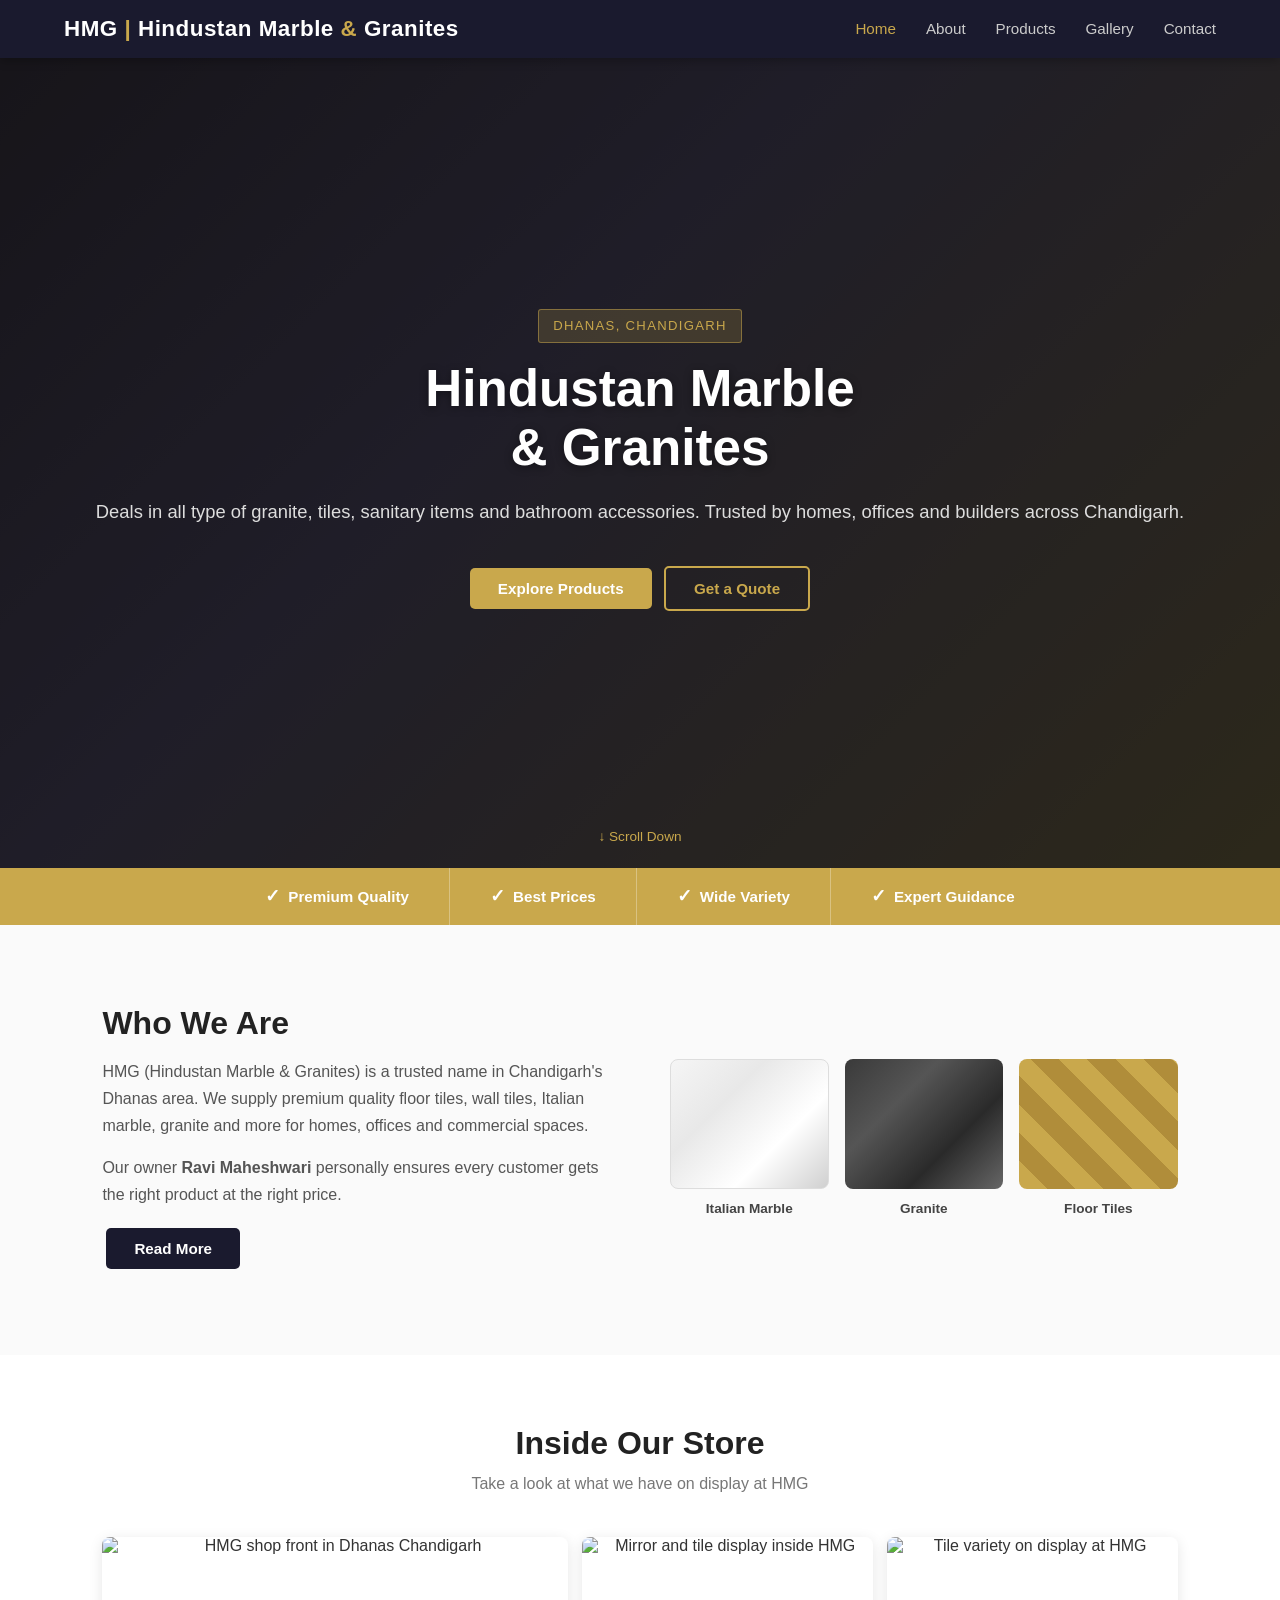
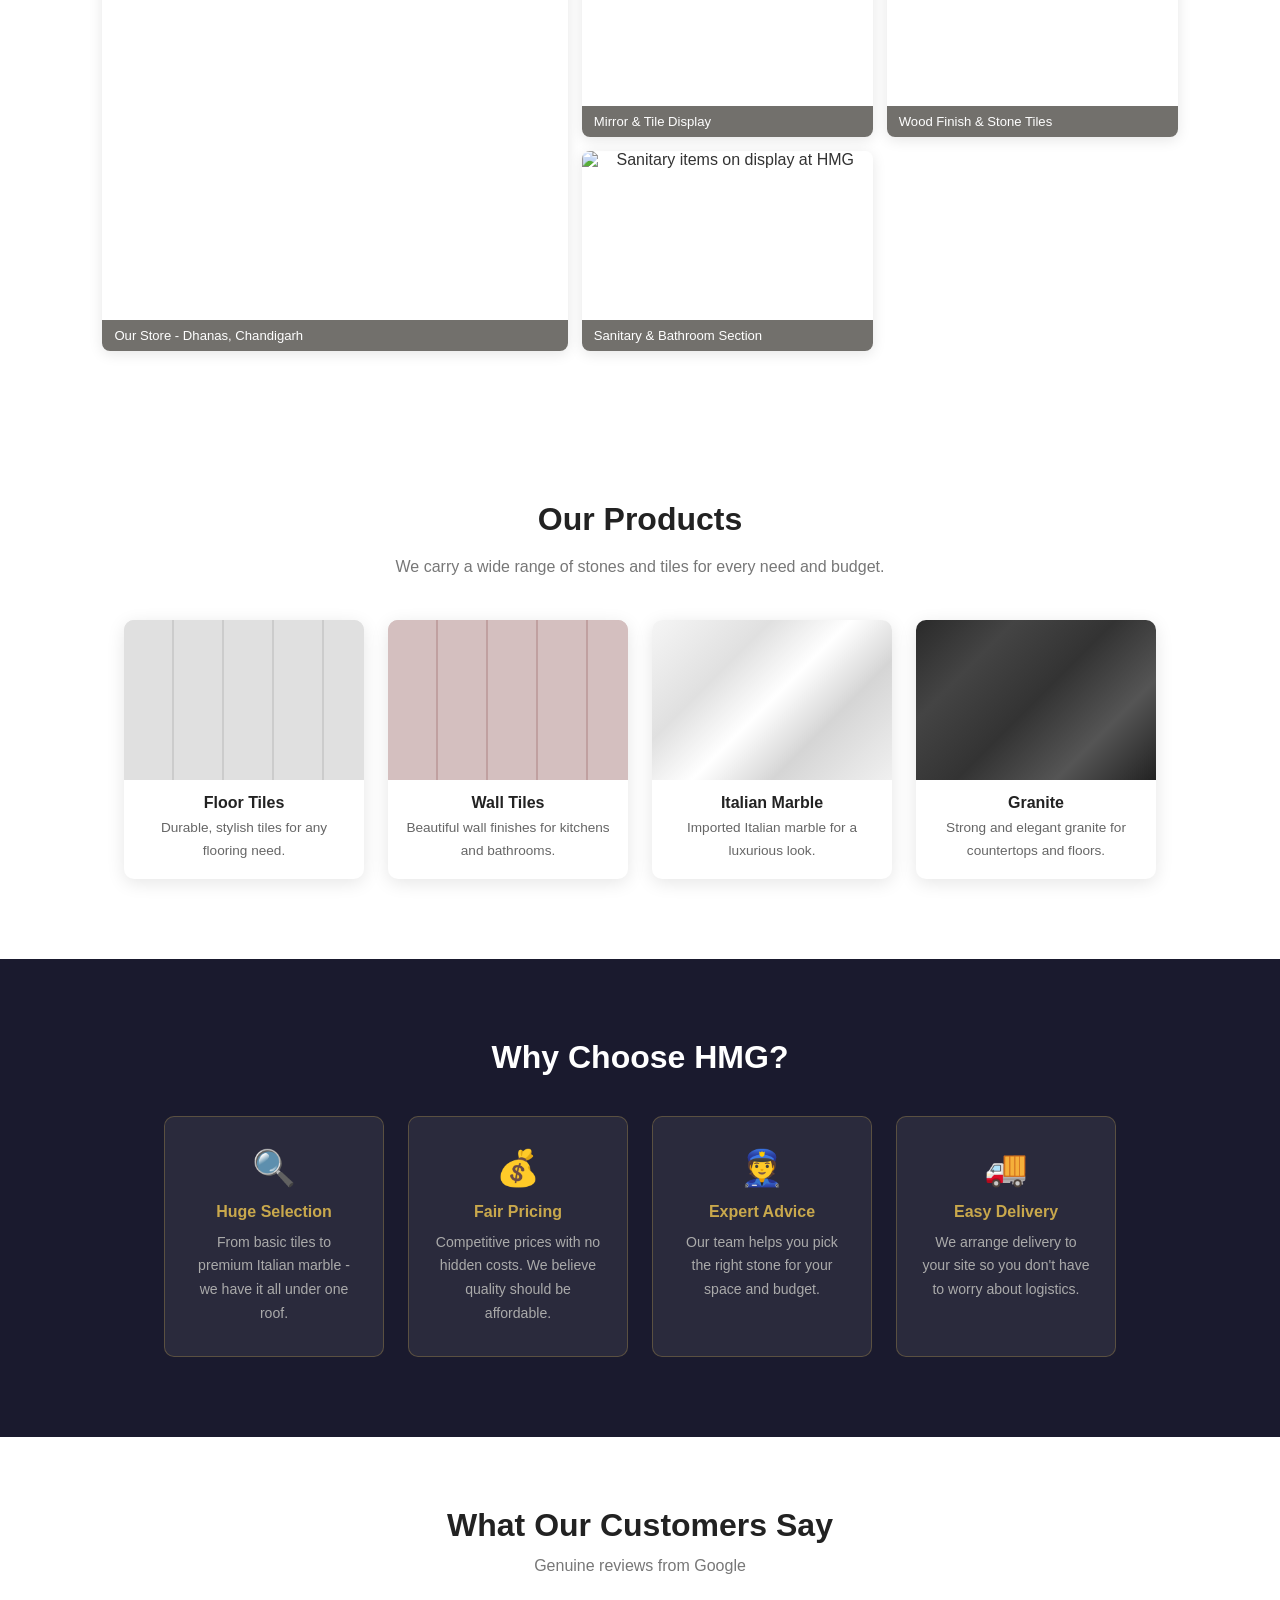
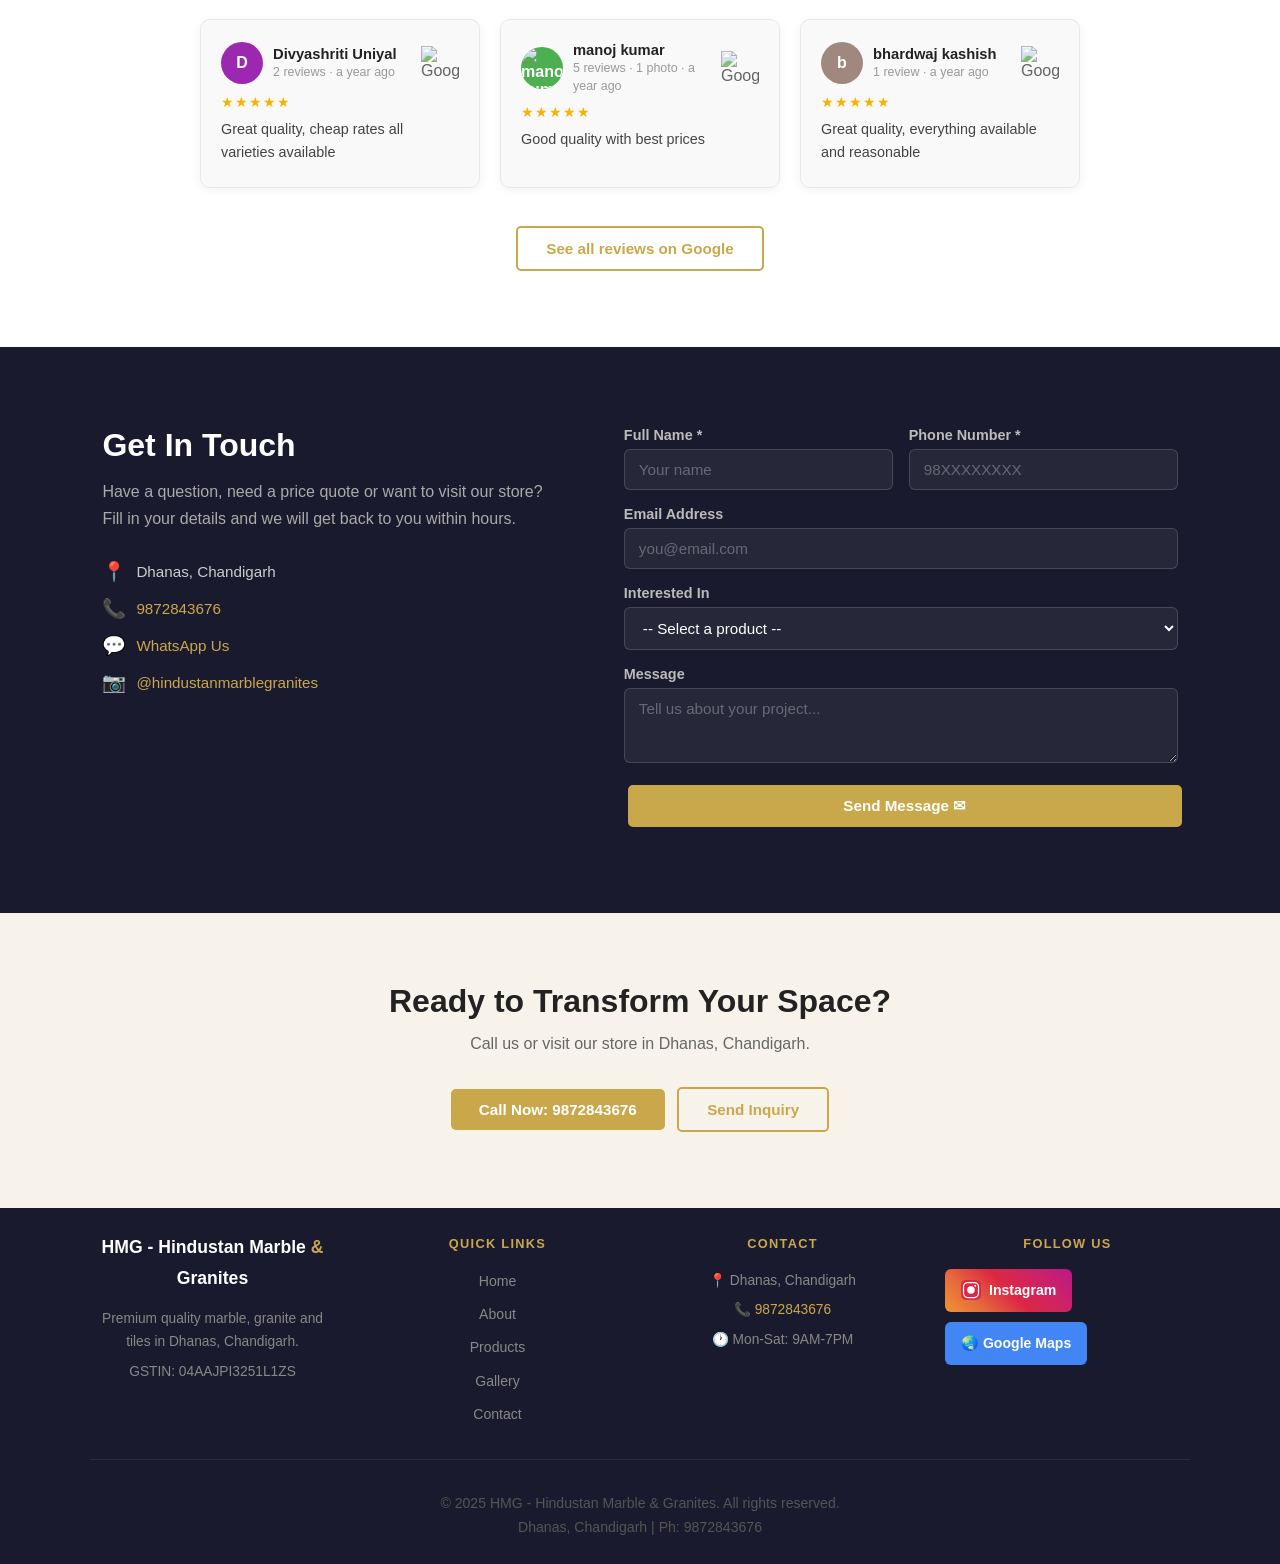
==== index.html @ 161394f1 "Add files via upload" ====
<!DOCTYPE html>
<html lang="en">
<head>
  <meta charset="UTF-8" />
  <meta name="viewport" content="width=device-width, initial-scale=1.0"/>
  <title>HMG - Hindustan Marble &amp; Granites</title>
  <link rel="stylesheet" href="style.css" />
</head>
<body>

  <nav class="navbar">
    <div class="logo">
      <span class="logo-text">HMG <span class="amp">|</span> Hindustan Marble <span class="amp">&amp;</span> Granites</span>
    </div>
    <ul class="nav-links" id="navLinks">
      <li><a href="index.html" class="active">Home</a></li>
      <li><a href="about.html">About</a></li>
      <li><a href="products.html">Products</a></li>
      <li><a href="gallery.html">Gallery</a></li>
      <li><a href="contact.html">Contact</a></li>
    </ul>
    <div class="hamburger" id="hamburger">&#9776;</div>
  </nav>

  <section class="hero">
    <div class="hero-overlay"></div>
    <div class="hero-content">
      <p class="hero-tag">Dhanas, Chandigarh</p>
      <h1 class="hero-title">Hindustan Marble <br>&amp; Granites</h1>
      <p class="hero-sub">Deals in all type of granite, tiles, sanitary items and bathroom accessories. Trusted by homes, offices and builders across Chandigarh.</p>
      <a href="products.html" class="btn">Explore Products</a>
      <a href="contact.html" class="btn btn-outline">Get a Quote</a>
    </div>
    <div class="hero-scroll">&#8595; Scroll Down</div>
  </section>

  <section class="features-strip">
    <div class="feature"><span class="feat-icon">&#10003;</span><span>Premium Quality</span></div>
    <div class="feature"><span class="feat-icon">&#10003;</span><span>Best Prices</span></div>
    <div class="feature"><span class="feat-icon">&#10003;</span><span>Wide Variety</span></div>
    <div class="feature"><span class="feat-icon">&#10003;</span><span>Expert Guidance</span></div>
  </section>

  <section class="about-snippet">
    <div class="about-text">
      <h2>Who We Are</h2>
      <p>HMG (Hindustan Marble &amp; Granites) is a trusted name in Chandigarh's Dhanas area. We supply premium quality floor tiles, wall tiles, Italian marble, granite and more for homes, offices and commercial spaces.</p>
      <p>Our owner <strong>Ravi Maheshwari</strong> personally ensures every customer gets the right product at the right price.</p>
      <a href="about.html" class="btn btn-dark">Read More</a>
    </div>
    <div class="about-image">
      <div class="stone-card">
        <div class="stone-block marble"></div>
        <p>Italian Marble</p>
      </div>
      <div class="stone-card">
        <div class="stone-block granite"></div>
        <p>Granite</p>
      </div>
      <div class="stone-card">
        <div class="stone-block tiles"></div>
        <p>Floor Tiles</p>
      </div>
    </div>
  </section>

  <section class="store-photos">
    <h2>Inside Our Store</h2>
    <p class="section-sub">Take a look at what we have on display at HMG</p>
    <div class="store-grid">
      <div class="store-img-wrap big">
        <img src="shop_front.png" alt="HMG shop front in Dhanas Chandigarh" />
        <div class="store-caption">Our Store - Dhanas, Chandigarh</div>
      </div>
      <div class="store-img-wrap">
        <img src="mirror_display.png" alt="Mirror and tile display inside HMG" />
        <div class="store-caption">Mirror &amp; Tile Display</div>
      </div>
      <div class="store-img-wrap">
        <img src="tile_display.png" alt="Tile variety on display at HMG" />
        <div class="store-caption">Wood Finish &amp; Stone Tiles</div>
      </div>
      <div class="store-img-wrap">
        <img src="bathroom_display.png" alt="Sanitary items on display at HMG" />
        <div class="store-caption">Sanitary &amp; Bathroom Section</div>
      </div>
    </div>
  </section>

  <section class="products-preview">
    <h2>Our Products</h2>
    <p class="section-sub">We carry a wide range of stones and tiles for every need and budget.</p>
    <div class="product-cards">
      <div class="product-card" onclick="window.location='products.html'">
        <div class="card-img floor-tile-img"></div>
        <h3>Floor Tiles</h3>
        <p>Durable, stylish tiles for any flooring need.</p>
      </div>
      <div class="product-card" onclick="window.location='products.html'">
        <div class="card-img wall-tile-img"></div>
        <h3>Wall Tiles</h3>
        <p>Beautiful wall finishes for kitchens and bathrooms.</p>
      </div>
      <div class="product-card" onclick="window.location='products.html'">
        <div class="card-img marble-img"></div>
        <h3>Italian Marble</h3>
        <p>Imported Italian marble for a luxurious look.</p>
      </div>
      <div class="product-card" onclick="window.location='products.html'">
        <div class="card-img granite-img"></div>
        <h3>Granite</h3>
        <p>Strong and elegant granite for countertops and floors.</p>
      </div>
    </div>
  </section>

  <section class="why-us">
    <h2>Why Choose HMG?</h2>
    <div class="why-grid">
      <div class="why-card">
        <div class="why-icon">&#128269;</div>
        <h3>Huge Selection</h3>
        <p>From basic tiles to premium Italian marble - we have it all under one roof.</p>
      </div>
      <div class="why-card">
        <div class="why-icon">&#128176;</div>
        <h3>Fair Pricing</h3>
        <p>Competitive prices with no hidden costs. We believe quality should be affordable.</p>
      </div>
      <div class="why-card">
        <div class="why-icon">&#128110;</div>
        <h3>Expert Advice</h3>
        <p>Our team helps you pick the right stone for your space and budget.</p>
      </div>
      <div class="why-card">
        <div class="why-icon">&#128666;</div>
        <h3>Easy Delivery</h3>
        <p>We arrange delivery to your site so you don't have to worry about logistics.</p>
      </div>
    </div>
  </section>

  <section class="reviews-section">
    <h2>What Our Customers Say</h2>
    <p class="section-sub">Genuine reviews from Google</p>
    <div class="reviews-grid">
      <div class="review-card">
        <div class="review-header">
          <div class="reviewer-avatar" style="background:#9c27b0;">D</div>
          <div class="reviewer-info">
            <strong>Divyashriti Uniyal</strong>
            <span class="review-meta">2 reviews &middot; a year ago</span>
          </div>
          <img src="https://upload.wikimedia.org/wikipedia/commons/2/2f/Google_2015_logo.svg" class="google-logo" alt="Google" />
        </div>
        <div class="review-stars">&#9733;&#9733;&#9733;&#9733;&#9733;</div>
        <p>Great quality, cheap rates all varieties available</p>
      </div>
      <div class="review-card">
        <div class="review-header">
          <div class="reviewer-avatar" style="background:#4caf50; overflow:hidden; padding:0;">
            <img src="https://ui-avatars.com/api/?name=Manoj+Kumar&background=4caf50&color=fff&size=42" width="42" height="42" alt="manoj kumar" style="display:block;border-radius:50%;" />
          </div>
          <div class="reviewer-info">
            <strong>manoj kumar</strong>
            <span class="review-meta">5 reviews &middot; 1 photo &middot; a year ago</span>
          </div>
          <img src="https://upload.wikimedia.org/wikipedia/commons/2/2f/Google_2015_logo.svg" class="google-logo" alt="Google" />
        </div>
        <div class="review-stars">&#9733;&#9733;&#9733;&#9733;&#9733;</div>
        <p>Good quality with best prices</p>
      </div>
      <div class="review-card">
        <div class="review-header">
          <div class="reviewer-avatar" style="background:#a1887f;">b</div>
          <div class="reviewer-info">
            <strong>bhardwaj kashish</strong>
            <span class="review-meta">1 review &middot; a year ago</span>
          </div>
          <img src="https://upload.wikimedia.org/wikipedia/commons/2/2f/Google_2015_logo.svg" class="google-logo" alt="Google" />
        </div>
        <div class="review-stars">&#9733;&#9733;&#9733;&#9733;&#9733;</div>
        <p>Great quality, everything available and reasonable</p>
      </div>
    </div>
    <div style="text-align:center; margin-top:32px;">
      <a href="https://maps.google.com/?q=Hindustan+Marble+Granites+Dhanas+Chandigarh" target="_blank" class="btn btn-outline">See all reviews on Google</a>
    </div>
  </section>

  <section class="get-in-touch">
    <div class="touch-left">
      <h2>Get In Touch</h2>
      <p>Have a question, need a price quote or want to visit our store? Fill in your details and we will get back to you within hours.</p>
      <div class="touch-info">
        <div class="touch-item"><span>&#128205;</span> Dhanas, Chandigarh</div>
        <div class="touch-item"><span>&#128222;</span> <a href="tel:9872843676">9872843676</a></div>
        <div class="touch-item"><span>&#128172;</span> <a href="https://wa.me/919872843676" target="_blank">WhatsApp Us</a></div>
        <div class="touch-item"><span>&#128247;</span> <a href="https://www.instagram.com/hindustanmarblegranites?igsh=MTRpenljN2tjMXZuYQ==" target="_blank">@hindustanmarblegranites</a></div>
      </div>
    </div>
    <div class="touch-right">
      <form id="touchForm" class="touch-form">
        <div class="form-row-2">
          <div class="form-group">
            <label for="t-name">Full Name *</label>
            <input type="text" id="t-name" placeholder="Your name" required />
          </div>
          <div class="form-group">
            <label for="t-phone">Phone Number *</label>
            <input type="tel" id="t-phone" placeholder="98XXXXXXXX" required />
          </div>
        </div>
        <div class="form-group">
          <label for="t-email">Email Address</label>
          <input type="email" id="t-email" placeholder="you@email.com" />
        </div>
        <div class="form-group">
          <label for="t-product">Interested In</label>
          <select id="t-product">
            <option value="">-- Select a product --</option>
            <option>Italian Marble</option>
            <option>Indian Marble</option>
            <option>Granite</option>
            <option>Floor Tiles</option>
            <option>Wall Tiles</option>
            <option>Other</option>
          </select>
        </div>
        <div class="form-group">
          <label for="t-msg">Message</label>
          <textarea id="t-msg" rows="3" placeholder="Tell us about your project..."></textarea>
        </div>
        <button type="submit" class="btn" style="width:100%;">Send Message &#9993;</button>
        <p class="form-success" id="touchSuccess">&#10003; Thank you! We will contact you soon.</p>
      </form>
    </div>
  </section>

  <section class="cta">
    <h2>Ready to Transform Your Space?</h2>
    <p>Call us or visit our store in Dhanas, Chandigarh.</p>
    <a href="tel:9872843676" class="btn">Call Now: 9872843676</a>
    <a href="contact.html" class="btn btn-outline">Send Inquiry</a>
  </section>

  <footer class="footer">
    <div class="footer-inner">
      <div class="footer-col">
        <div class="footer-logo">HMG - Hindustan Marble <span class="amp">&amp;</span> Granites</div>
        <p>Premium quality marble, granite and tiles in Dhanas, Chandigarh.</p>
        <p>GSTIN: 04AAJPI3251L1ZS</p>
      </div>
      <div class="footer-col">
        <h4>Quick Links</h4>
        <ul>
          <li><a href="index.html">Home</a></li>
          <li><a href="about.html">About</a></li>
          <li><a href="products.html">Products</a></li>
          <li><a href="gallery.html">Gallery</a></li>
          <li><a href="contact.html">Contact</a></li>
        </ul>
      </div>
      <div class="footer-col">
        <h4>Contact</h4>
        <p>&#128205; Dhanas, Chandigarh</p>
        <p>&#128222; <a href="tel:9872843676">9872843676</a></p>
        <p>&#128336; Mon-Sat: 9AM-7PM</p>
      </div>
      <div class="footer-col">
        <h4>Follow Us</h4>
        <a href="https://www.instagram.com/hindustanmarblegranites?igsh=MTRpenljN2tjMXZuYQ==" target="_blank" class="insta-btn">
          <svg width="20" height="20" viewBox="0 0 24 24" fill="none"><rect width="24" height="24" rx="6" fill="url(#ig)"/><path d="M12 7.5A4.5 4.5 0 1 0 12 16.5A4.5 4.5 0 0 0 12 7.5Z" fill="white"/><circle cx="17" cy="7" r="1.2" fill="white"/><rect x="3" y="3" width="18" height="18" rx="5" stroke="white" stroke-width="1.5" fill="none"/><defs><linearGradient id="ig" x1="0" y1="24" x2="24" y2="0"><stop offset="0%" stop-color="#f09433"/><stop offset="50%" stop-color="#dc2743"/><stop offset="100%" stop-color="#bc1888"/></linearGradient></defs></svg>
          Instagram
        </a>
        <a href="https://maps.google.com/?q=Hindustan+Marble+Granites+Dhanas+Chandigarh" target="_blank" class="maps-btn">&#127759; Google Maps</a>
      </div>
    </div>
    <div class="footer-bottom">
      <p>&copy; 2025 HMG - Hindustan Marble &amp; Granites. All rights reserved.</p>
      <p>Dhanas, Chandigarh | Ph: 9872843676</p>
    </div>
  </footer>

  <script src="script.js"></script>
</body>
</html>
---- style.css ----
/* base reset */
* {
  margin: 0;
  padding: 0;
  box-sizing: border-box;
}

body {
  font-family: 'Segoe UI', Arial, sans-serif;
  color: #333;
  background: #fff;
}

a {
  text-decoration: none;
  color: inherit;
}

h2 {
  font-size: 2rem;
  margin-bottom: 15px;
  color: #222;
}

p {
  line-height: 1.7;
  color: #555;
}

/* navbar */
.navbar {
  display: flex;
  align-items: center;
  justify-content: space-between;
  padding: 16px 5%;
  background: #1a1a2e;
  position: sticky;
  top: 0;
  z-index: 999;
  box-shadow: 0 2px 10px rgba(0,0,0,0.3);
}

.logo-text {
  font-size: 1.4rem;
  font-weight: 700;
  color: #fff;
  letter-spacing: 0.5px;
}

.amp {
  color: #c9a84c;
}

.nav-links {
  list-style: none;
  display: flex;
  gap: 30px;
}

.nav-links a {
  color: #ccc;
  font-size: 0.95rem;
  transition: color 0.3s;
}

.nav-links a:hover,
.nav-links a.active {
  color: #c9a84c;
}

.hamburger {
  display: none;
  font-size: 1.6rem;
  color: #fff;
  cursor: pointer;
}

/* buttons */
.btn {
  display: inline-block;
  padding: 12px 28px;
  background: #c9a84c;
  color: #fff;
  border-radius: 5px;
  font-size: 0.95rem;
  font-weight: 600;
  transition: background 0.3s, transform 0.2s;
  border: none;
  cursor: pointer;
  margin: 6px 4px;
}

.btn:hover {
  background: #b08d3a;
  transform: translateY(-2px);
}

.btn-outline {
  background: transparent;
  border: 2px solid #c9a84c;
  color: #c9a84c;
}

.btn-outline:hover {
  background: #c9a84c;
  color: #fff;
}

.btn-dark {
  background: #1a1a2e;
  color: #fff;
}

.btn-dark:hover {
  background: #2d2d4e;
}

/* hero */
.hero {
  position: relative;
  height: 90vh;
  background: linear-gradient(135deg, #1a1a2e 0%, #2d2d4e 40%, #4a4530 100%);
  display: flex;
  align-items: center;
  justify-content: center;
  text-align: center;
  overflow: hidden;
}

.hero::before {
  content: '';
  position: absolute;
  top: 0; left: 0; right: 0; bottom: 0;
  background: url('shop_front.png') center/cover no-repeat;
  opacity: 0.28;
  animation: zoomBg 12s ease-in-out infinite alternate;
}

@keyframes zoomBg {
  from { transform: scale(1); }
  to   { transform: scale(1.06); }
}

.hero-overlay {
  position: absolute;
  inset: 0;
  background: rgba(20,18,10,0.55);
}

.hero-content {
  position: relative;
  z-index: 2;
  animation: fadeUp 1s ease both;
}

@keyframes fadeUp {
  from { opacity: 0; transform: translateY(30px); }
  to   { opacity: 1; transform: translateY(0); }
}

.hero-title {
  font-size: 3.2rem;
  color: #fff;
  font-weight: 700;
  margin-bottom: 18px;
  text-shadow: 0 2px 8px rgba(0,0,0,0.4);
}

.hero-sub {
  font-size: 1.15rem;
  color: #ddd;
  margin-bottom: 32px;
  line-height: 1.8;
}

.hero-scroll {
  position: absolute;
  bottom: 24px;
  left: 50%;
  transform: translateX(-50%);
  color: #c9a84c;
  font-size: 0.85rem;
  animation: bounce 2s infinite;
  z-index: 2;
}

@keyframes bounce {
  0%, 100% { transform: translateX(-50%) translateY(0); }
  50%       { transform: translateX(-50%) translateY(8px); }
}

/* features strip */
.features-strip {
  display: flex;
  justify-content: center;
  gap: 0;
  background: #c9a84c;
  flex-wrap: wrap;
}

.feature {
  display: flex;
  align-items: center;
  gap: 8px;
  padding: 18px 40px;
  color: #fff;
  font-weight: 600;
  font-size: 0.95rem;
  border-right: 1px solid rgba(255,255,255,0.3);
}

.feature:last-child { border-right: none; }

.feat-icon {
  font-size: 1.1rem;
}

/* about snippet */
.about-snippet {
  display: flex;
  align-items: center;
  gap: 60px;
  padding: 80px 8%;
  background: #fafafa;
  flex-wrap: wrap;
}

.about-text {
  flex: 1;
  min-width: 280px;
}

.about-text h2 {
  margin-bottom: 16px;
}

.about-text p {
  margin-bottom: 14px;
}

.about-image {
  flex: 1;
  min-width: 280px;
  display: flex;
  gap: 16px;
  flex-wrap: wrap;
}

.stone-card {
  flex: 1;
  min-width: 100px;
  text-align: center;
}

.stone-card p {
  font-size: 0.85rem;
  margin-top: 8px;
  font-weight: 600;
  color: #444;
}

.stone-block {
  height: 130px;
  border-radius: 8px;
  transition: transform 0.4s;
}

.stone-block:hover {
  transform: scale(1.05);
}

.marble {
  background: linear-gradient(135deg, #f5f5f5, #e8e8e8, #fff, #d0d0d0);
  border: 1px solid #ddd;
}

.granite {
  background: linear-gradient(135deg, #3a3a3a, #555, #2a2a2a, #666);
}

.tiles {
  background: repeating-linear-gradient(
    45deg,
    #c9a84c,
    #c9a84c 20px,
    #b08d3a 20px,
    #b08d3a 40px
  );
}

/* products preview */
.products-preview {
  padding: 80px 8%;
  text-align: center;
}

.section-sub {
  color: #777;
  margin-bottom: 40px;
  font-size: 1rem;
}

.product-cards {
  display: flex;
  gap: 24px;
  flex-wrap: wrap;
  justify-content: center;
}

.product-card {
  width: 240px;
  border-radius: 10px;
  overflow: hidden;
  box-shadow: 0 4px 18px rgba(0,0,0,0.1);
  cursor: pointer;
  transition: transform 0.3s, box-shadow 0.3s;
  background: #fff;
}

.product-card:hover {
  transform: translateY(-6px);
  box-shadow: 0 10px 30px rgba(0,0,0,0.15);
}

.card-img {
  height: 160px;
  transition: transform 0.5s;
}

.product-card:hover .card-img {
  transform: scale(1.05);
}

.floor-tile-img {
  background: repeating-linear-gradient(90deg, #e0e0e0 0px, #e0e0e0 48px, #ccc 48px, #ccc 50px),
              repeating-linear-gradient(0deg, #e0e0e0 0px, #e0e0e0 48px, #ccc 48px, #ccc 50px);
}

.wall-tile-img {
  background: repeating-linear-gradient(90deg, #d4bfbf 0px, #d4bfbf 48px, #c0a0a0 48px, #c0a0a0 50px),
              repeating-linear-gradient(0deg, #d4bfbf 0px, #d4bfbf 48px, #c0a0a0 48px, #c0a0a0 50px);
}

.marble-img {
  background: linear-gradient(135deg, #f5f5f5 0%, #e0e0e0 30%, #fff 50%, #d5d5d5 70%, #f0f0f0 100%);
}

.granite-img {
  background: linear-gradient(135deg, #2a2a2a, #444, #333, #555, #222);
}

.product-card h3 {
  padding: 14px 14px 4px;
  font-size: 1rem;
  color: #222;
}

.product-card p {
  padding: 0 14px 16px;
  font-size: 0.85rem;
  color: #666;
}

/* why us */
.why-us {
  padding: 80px 8%;
  background: #1a1a2e;
  text-align: center;
}

.why-us h2 {
  color: #fff;
  margin-bottom: 40px;
}

.why-grid {
  display: flex;
  gap: 24px;
  flex-wrap: wrap;
  justify-content: center;
}

.why-card {
  background: rgba(255,255,255,0.07);
  border: 1px solid rgba(201,168,76,0.3);
  border-radius: 10px;
  padding: 30px 24px;
  width: 220px;
  transition: background 0.3s, transform 0.3s;
}

.why-card:hover {
  background: rgba(201,168,76,0.12);
  transform: translateY(-4px);
}

.why-icon {
  font-size: 2.2rem;
  margin-bottom: 14px;
}

.why-card h3 {
  color: #c9a84c;
  margin-bottom: 10px;
  font-size: 1rem;
}

.why-card p {
  color: #aaa;
  font-size: 0.88rem;
}

/* cta */
.cta {
  padding: 70px 8%;
  text-align: center;
  background: #f7f3ea;
}

.cta h2 {
  margin-bottom: 10px;
}

.cta p {
  margin-bottom: 24px;
  color: #666;
}

/* footer */
.footer {
  background: #1a1a2e;
  color: #aaa;
  text-align: center;
  padding: 24px;
  font-size: 0.88rem;
  line-height: 1.8;
}

/* page banner */
.page-banner {
  position: relative;
  padding: 80px 8%;
  text-align: center;
  background: #1a1a2e;
  overflow: hidden;
}

.page-banner::before {
  content: '';
  position: absolute;
  inset: 0;
  background: url('shop_front.png') center/cover no-repeat;
  opacity: 0.12;
}

.banner-overlay {
  position: absolute;
  inset: 0;
  background: rgba(20,18,10,0.5);
}

.page-banner h1 {
  position: relative;
  z-index: 1;
  color: #fff;
  font-size: 2.6rem;
  margin-bottom: 8px;
}

.page-banner p {
  position: relative;
  z-index: 1;
  color: #c9a84c;
  font-size: 1rem;
}

/* about page */
.about-main {
  display: flex;
  gap: 60px;
  padding: 80px 8%;
  flex-wrap: wrap;
  align-items: flex-start;
}

.about-main-text {
  flex: 2;
  min-width: 280px;
}

.about-main-text p {
  margin-bottom: 16px;
}

.owner-card {
  flex: 1;
  min-width: 240px;
  background: #fafafa;
  border: 1px solid #eee;
  border-radius: 12px;
  padding: 30px 24px;
  text-align: center;
  box-shadow: 0 4px 16px rgba(0,0,0,0.07);
}

.owner-avatar {
  width: 80px;
  height: 80px;
  background: #1a1a2e;
  color: #c9a84c;
  border-radius: 50%;
  display: flex;
  align-items: center;
  justify-content: center;
  font-size: 1.6rem;
  font-weight: 700;
  margin: 0 auto 16px;
}

.owner-card h3 {
  font-size: 1.2rem;
  color: #222;
  margin-bottom: 4px;
}

.owner-title {
  color: #c9a84c;
  font-size: 0.88rem;
  font-weight: 600;
  margin-bottom: 12px;
}

.values-section {
  padding: 70px 8%;
  background: #f7f3ea;
  text-align: center;
}

.values-grid {
  display: flex;
  gap: 24px;
  flex-wrap: wrap;
  justify-content: center;
  margin-top: 30px;
}

.value-item {
  background: #fff;
  border-radius: 10px;
  padding: 28px 22px;
  width: 220px;
  box-shadow: 0 3px 14px rgba(0,0,0,0.07);
  text-align: left;
  transition: transform 0.3s;
}

.value-item:hover {
  transform: translateY(-4px);
}

.value-item h3 {
  font-size: 1rem;
  margin-bottom: 10px;
  color: #1a1a2e;
}

.location-section {
  padding: 70px 8%;
}

.location-section h2 {
  text-align: center;
  margin-bottom: 30px;
}

.location-box {
  display: flex;
  gap: 40px;
  flex-wrap: wrap;
}

.location-info {
  flex: 1;
  min-width: 240px;
}

.location-info p {
  margin-bottom: 10px;
}

.location-info a {
  color: #c9a84c;
}

.map-placeholder {
  flex: 2;
  min-width: 280px;
  background: #f0f0f0;
  border-radius: 10px;
  height: 200px;
  display: flex;
  flex-direction: column;
  align-items: center;
  justify-content: center;
  gap: 16px;
  color: #555;
  font-size: 1.1rem;
}

/* products page */
.products-section {
  padding: 60px 8%;
}

.filter-btns {
  display: flex;
  gap: 12px;
  flex-wrap: wrap;
  margin-bottom: 40px;
  justify-content: center;
}

.filter-btn {
  padding: 9px 22px;
  border: 2px solid #c9a84c;
  background: transparent;
  color: #c9a84c;
  border-radius: 30px;
  cursor: pointer;
  font-size: 0.9rem;
  font-weight: 600;
  transition: all 0.3s;
}

.filter-btn:hover,
.filter-btn.active {
  background: #c9a84c;
  color: #fff;
}

.products-grid {
  display: flex;
  flex-wrap: wrap;
  gap: 28px;
  justify-content: center;
}

.prod-card {
  width: 270px;
  border-radius: 10px;
  overflow: hidden;
  box-shadow: 0 4px 16px rgba(0,0,0,0.1);
  background: #fff;
  transition: transform 0.3s, box-shadow 0.3s;
}

.prod-card:hover {
  transform: translateY(-6px);
  box-shadow: 0 12px 30px rgba(0,0,0,0.15);
}

.prod-img {
  height: 170px;
  transition: transform 0.5s;
}

.prod-card:hover .prod-img {
  transform: scale(1.05);
}

.italian-marble  { background: linear-gradient(135deg, #f9f9f9, #e5e5e5, #fff, #d8d8d8); }
.makrana-marble  { background: linear-gradient(120deg, #fafafa, #ececec, #f5f5f5, #e0e0e0); }
.black-granite   { background: linear-gradient(135deg, #1a1a1a, #333, #222, #444); }
.kashmir-granite { background: linear-gradient(135deg, #e8e0d8, #d8cfc4, #ccc0b0, #e0d8cc); }
.vitrified-tile  {
  background: repeating-linear-gradient(90deg, #eaeaea 0, #eaeaea 54px, #ccc 54px, #ccc 56px),
              repeating-linear-gradient(0deg, #eaeaea 0, #eaeaea 54px, #ccc 54px, #ccc 56px);
}
.outdoor-tile {
  background: repeating-linear-gradient(45deg, #b8a898, #b8a898 20px, #a89880 20px, #a89880 40px);
}
.kitchen-wall {
  background: repeating-linear-gradient(90deg, #f0e8e0 0, #f0e8e0 44px, #d8c8b8 44px, #d8c8b8 46px),
              repeating-linear-gradient(0deg, #f0e8e0 0, #f0e8e0 44px, #d8c8b8 44px, #d8c8b8 46px);
}
.bathroom-wall {
  background: repeating-linear-gradient(90deg, #cce8ee 0, #cce8ee 44px, #aaccdd 44px, #aaccdd 46px),
              repeating-linear-gradient(0deg, #cce8ee 0, #cce8ee 44px, #aaccdd 44px, #aaccdd 46px);
}

.prod-info {
  padding: 16px;
}

.prod-info h3 {
  font-size: 1rem;
  color: #222;
  margin-bottom: 6px;
}

.prod-info p {
  font-size: 0.85rem;
  color: #666;
  margin-bottom: 10px;
}

.prod-tag {
  background: #f7f3ea;
  color: #b08d3a;
  font-size: 0.75rem;
  font-weight: 700;
  padding: 3px 10px;
  border-radius: 20px;
}

/* gallery */
.gallery-section {
  padding: 60px 8%;
}

.gallery-grid {
  display: grid;
  grid-template-columns: repeat(auto-fill, minmax(260px, 1fr));
  gap: 20px;
}

.gallery-item {
  position: relative;
  border-radius: 10px;
  overflow: hidden;
  cursor: pointer;
  box-shadow: 0 4px 14px rgba(0,0,0,0.1);
}

.gal-img {
  height: 220px;
  transition: transform 0.5s;
}

.gallery-item:hover .gal-img {
  transform: scale(1.08);
}

.gal-overlay {
  position: absolute;
  inset: 0;
  background: rgba(20,18,10,0);
  display: flex;
  align-items: flex-end;
  padding: 16px;
  transition: background 0.3s;
}

.gallery-item:hover .gal-overlay {
  background: rgba(20,18,10,0.5);
}

.gal-overlay span {
  color: #fff;
  font-weight: 600;
  font-size: 0.9rem;
  opacity: 0;
  transition: opacity 0.3s;
}

.gallery-item:hover .gal-overlay span {
  opacity: 1;
}

.gi-1 { background: linear-gradient(135deg, #f5f5f5, #e0e0e0, #fff, #d0d0d0); }
.gi-2 { background: linear-gradient(135deg, #1a1a1a, #3a3a3a, #222, #444); }
.gi-3 {
  background: repeating-linear-gradient(90deg, #d4bfbf 0, #d4bfbf 44px, #c0a0a0 44px, #c0a0a0 46px),
              repeating-linear-gradient(0deg, #d4bfbf 0, #d4bfbf 44px, #c0a0a0 44px, #c0a0a0 46px);
}
.gi-4 {
  background: repeating-linear-gradient(90deg, #e0e0e0 0, #e0e0e0 44px, #ccc 44px, #ccc 46px),
              repeating-linear-gradient(0deg, #e0e0e0 0, #e0e0e0 44px, #ccc 44px, #ccc 46px);
}
.gi-5 { background: linear-gradient(120deg, #fafafa, #e8e8e8, #f5f5f5, #ddd); }
.gi-6 {
  background: repeating-linear-gradient(90deg, #cce8ee 0, #cce8ee 44px, #aaccdd 44px, #aaccdd 46px),
              repeating-linear-gradient(0deg, #cce8ee 0, #cce8ee 44px, #aaccdd 44px, #aaccdd 46px);
}
.gi-7 { background: linear-gradient(135deg, #111, #2a2a2a, #1a1a1a, #333); }
.gi-8 {
  background: repeating-linear-gradient(90deg, #f0e8e0 0, #f0e8e0 44px, #d8c8b8 44px, #d8c8b8 46px),
              repeating-linear-gradient(0deg, #f0e8e0 0, #f0e8e0 44px, #d8c8b8 44px, #d8c8b8 46px);
}

/* lightbox */
.lightbox {
  display: none;
  position: fixed;
  inset: 0;
  background: rgba(0,0,0,0.88);
  z-index: 9999;
  align-items: center;
  justify-content: center;
  flex-direction: column;
}

.lightbox.open {
  display: flex;
}

.lightbox-inner {
  text-align: center;
}

.lightbox-img {
  width: 320px;
  height: 260px;
  border-radius: 10px;
  margin: 0 auto 16px;
}

.lightbox-inner p {
  color: #fff;
  font-size: 1rem;
  margin-bottom: 16px;
}

.close-lb {
  color: #c9a84c;
  font-size: 0.9rem;
  cursor: pointer;
}

/* contact */
.contact-section {
  display: flex;
  gap: 60px;
  padding: 80px 8%;
  flex-wrap: wrap;
}

.contact-left {
  flex: 1;
  min-width: 260px;
}

.contact-left h2 {
  margin-bottom: 14px;
}

.contact-left > p {
  margin-bottom: 28px;
}

.contact-detail {
  display: flex;
  gap: 16px;
  margin-bottom: 22px;
  align-items: flex-start;
}

.c-icon {
  font-size: 1.4rem;
  margin-top: 2px;
}

.contact-detail strong {
  display: block;
  color: #222;
  margin-bottom: 4px;
}

.contact-detail a {
  color: #c9a84c;
}

.contact-right {
  flex: 1;
  min-width: 280px;
}

.contact-right h2 {
  margin-bottom: 20px;
}

.contact-form {
  display: flex;
  flex-direction: column;
  gap: 16px;
}

.form-group {
  display: flex;
  flex-direction: column;
  gap: 6px;
}

.form-group label {
  font-size: 0.9rem;
  font-weight: 600;
  color: #444;
}

.form-group input,
.form-group select,
.form-group textarea {
  padding: 11px 14px;
  border: 1px solid #ddd;
  border-radius: 6px;
  font-size: 0.95rem;
  color: #333;
  transition: border 0.3s;
  font-family: inherit;
  background: #fafafa;
}

.form-group input:focus,
.form-group select:focus,
.form-group textarea:focus {
  outline: none;
  border-color: #c9a84c;
  background: #fff;
}

.form-success {
  display: none;
  color: #2e7d4f;
  font-weight: 600;
  text-align: center;
  padding: 10px;
  background: #e8f5e9;
  border-radius: 6px;
}

/* responsive */
@media (max-width: 768px) {
  .nav-links {
    display: none;
    flex-direction: column;
    position: absolute;
    top: 62px;
    left: 0;
    right: 0;
    background: #1a1a2e;
    padding: 20px;
    gap: 16px;
  }

  .nav-links.open {
    display: flex;
  }

  .hamburger {
    display: block;
  }

  .hero-title {
    font-size: 2rem;
  }

  .features-strip {
    flex-direction: column;
  }

  .feature {
    border-right: none;
    border-bottom: 1px solid rgba(255,255,255,0.2);
  }

  .about-snippet,
  .about-main,
  .contact-section,
  .location-box {
    flex-direction: column;
  }

  h2 {
    font-size: 1.6rem;
  }

  .hero {
    height: 70vh;
  }
}
/* reviews */
.reviews-section {
  padding: 70px 8%;
  background: #fff;
  text-align: center;
}

.reviews-section h2 {
  margin-bottom: 8px;
}

.reviews-grid {
  display: flex;
  gap: 20px;
  flex-wrap: wrap;
  justify-content: center;
  margin-top: 36px;
}

.review-card {
  background: #f9f9f9;
  border: 1px solid #e8e8e8;
  border-radius: 10px;
  padding: 22px 20px;
  width: 280px;
  text-align: left;
  box-shadow: 0 2px 10px rgba(0,0,0,0.06);
  transition: transform 0.25s;
}

.review-card:hover {
  transform: translateY(-3px);
}

.review-header {
  display: flex;
  align-items: center;
  gap: 10px;
  margin-bottom: 10px;
}

.reviewer-avatar {
  width: 42px;
  height: 42px;
  border-radius: 50%;
  display: flex;
  align-items: center;
  justify-content: center;
  font-size: 1rem;
  font-weight: 700;
  color: #fff;
  flex-shrink: 0;
}

.reviewer-info {
  flex: 1;
}

.reviewer-info strong {
  display: block;
  font-size: 0.92rem;
  color: #222;
}

.review-meta {
  font-size: 0.78rem;
  color: #999;
}

.review-stars {
  color: #f4b400;
  font-size: 0.85rem;
  margin-bottom: 8px;
  letter-spacing: 1px;
}

.google-logo {
  width: 38px;
  opacity: 0.75;
  flex-shrink: 0;
}

.review-card p {
  font-size: 0.9rem;
  color: #444;
  line-height: 1.6;
}

/* get in touch */
.get-in-touch {
  display: flex;
  gap: 60px;
  padding: 80px 8%;
  background: #1a1a2e;
  flex-wrap: wrap;
  align-items: flex-start;
}

.touch-left {
  flex: 1;
  min-width: 260px;
}

.touch-left h2 {
  color: #fff;
  margin-bottom: 14px;
}

.touch-left > p {
  color: #aaa;
  margin-bottom: 28px;
  line-height: 1.7;
}

.touch-info {
  display: flex;
  flex-direction: column;
  gap: 14px;
}

.touch-item {
  display: flex;
  align-items: center;
  gap: 10px;
  color: #ccc;
  font-size: 0.95rem;
}

.touch-item span {
  font-size: 1.2rem;
}

.touch-item a {
  color: #c9a84c;
  transition: color 0.3s;
}

.touch-item a:hover { color: #e0be6a; }

.touch-right {
  flex: 1.2;
  min-width: 300px;
}

.touch-form {
  display: flex;
  flex-direction: column;
  gap: 16px;
}

.touch-form .form-group label {
  color: #bbb;
}

.touch-form .form-group input,
.touch-form .form-group select,
.touch-form .form-group textarea {
  background: rgba(255,255,255,0.06);
  border-color: rgba(255,255,255,0.15);
  color: #fff;
}

.touch-form .form-group input::placeholder,
.touch-form .form-group textarea::placeholder {
  color: rgba(255,255,255,0.3);
}

.touch-form .form-group input:focus,
.touch-form .form-group select:focus,
.touch-form .form-group textarea:focus {
  border-color: #c9a84c;
  background: rgba(255,255,255,0.1);
}

.touch-form .form-group select option {
  background: #1a1a2e;
  color: #fff;
}

.form-row-2 {
  display: grid;
  grid-template-columns: 1fr 1fr;
  gap: 16px;
}

/* footer columns */
.footer-inner {
  display: flex;
  gap: 40px;
  flex-wrap: wrap;
  justify-content: space-between;
  max-width: 1100px;
  margin: 0 auto 32px;
  padding-bottom: 32px;
  border-bottom: 1px solid rgba(255,255,255,0.08);
}

.footer-col {
  min-width: 160px;
  flex: 1;
}

.footer-logo {
  font-size: 1.1rem;
  font-weight: 700;
  color: #fff;
  margin-bottom: 12px;
}

.footer-col p {
  color: #888;
  font-size: 0.86rem;
  line-height: 1.7;
  margin-bottom: 6px;
}

.footer-col p a {
  color: #c9a84c;
}

.footer-col h4 {
  color: #c9a84c;
  font-size: 0.8rem;
  letter-spacing: 0.1em;
  text-transform: uppercase;
  margin-bottom: 14px;
}

.footer-col ul {
  list-style: none;
  display: flex;
  flex-direction: column;
  gap: 8px;
}

.footer-col ul li a {
  color: #888;
  font-size: 0.88rem;
  transition: color 0.3s;
}

.footer-col ul li a:hover { color: #c9a84c; }

.footer-bottom {
  text-align: center;
}

.insta-btn {
  display: flex;
  align-items: center;
  gap: 8px;
  padding: 9px 16px;
  background: linear-gradient(45deg, #f09433, #e6683c, #dc2743, #cc2366, #bc1888);
  color: #fff;
  border-radius: 6px;
  font-size: 0.88rem;
  font-weight: 600;
  margin-bottom: 10px;
  transition: opacity 0.3s, transform 0.2s;
  width: fit-content;
}

.insta-btn:hover { opacity: 0.85; transform: translateY(-2px); }

.maps-btn {
  display: flex;
  align-items: center;
  gap: 6px;
  padding: 9px 16px;
  background: #4285f4;
  color: #fff;
  border-radius: 6px;
  font-size: 0.88rem;
  font-weight: 600;
  transition: background 0.3s, transform 0.2s;
  width: fit-content;
}

.maps-btn:hover { background: #3367d6; transform: translateY(-2px); }

/* Map embed */
.map-embed {
  flex: 2;
  min-width: 280px;
}

/* responsive extras */
@media (max-width: 768px) {
  .get-in-touch { flex-direction: column; }
  .form-row-2 { grid-template-columns: 1fr; }
  .footer-inner { flex-direction: column; gap: 28px; }
  .reviews-grid { flex-direction: column; align-items: center; }
  .review-card { width: 100%; max-width: 400px; }
}

/* store photos section */
.store-photos {
  padding: 70px 8%;
  background: #fff;
  text-align: center;
}

.store-photos h2 {
  margin-bottom: 8px;
}

.store-grid {
  display: grid;
  grid-template-columns: 1.6fr 1fr 1fr;
  grid-template-rows: auto auto;
  gap: 14px;
  margin-top: 36px;
  max-width: 1100px;
  margin-left: auto;
  margin-right: auto;
}

.store-img-wrap {
  position: relative;
  overflow: hidden;
  border-radius: 8px;
  box-shadow: 0 3px 14px rgba(0,0,0,0.1);
}

.store-img-wrap.big {
  grid-row: span 2;
}

.store-img-wrap img {
  width: 100%;
  height: 100%;
  object-fit: cover;
  display: block;
  transition: transform 0.5s;
  min-height: 200px;
}

.store-img-wrap:hover img {
  transform: scale(1.04);
}

.store-caption {
  position: absolute;
  bottom: 0;
  left: 0;
  right: 0;
  background: rgba(20, 18, 10, 0.6);
  color: #fff;
  font-size: 0.82rem;
  padding: 8px 12px;
  text-align: left;
}

/* hero tag line above title */
.hero-tag {
  display: inline-block;
  background: rgba(201,168,76,0.2);
  border: 1px solid rgba(201,168,76,0.5);
  color: #c9a84c;
  font-size: 0.82rem;
  letter-spacing: 0.1em;
  text-transform: uppercase;
  padding: 5px 14px;
  border-radius: 3px;
  margin-bottom: 16px;
}

@media (max-width: 768px) {
  .store-grid {
    grid-template-columns: 1fr 1fr;
  }
  .store-img-wrap.big {
    grid-column: span 2;
    grid-row: span 1;
  }
}
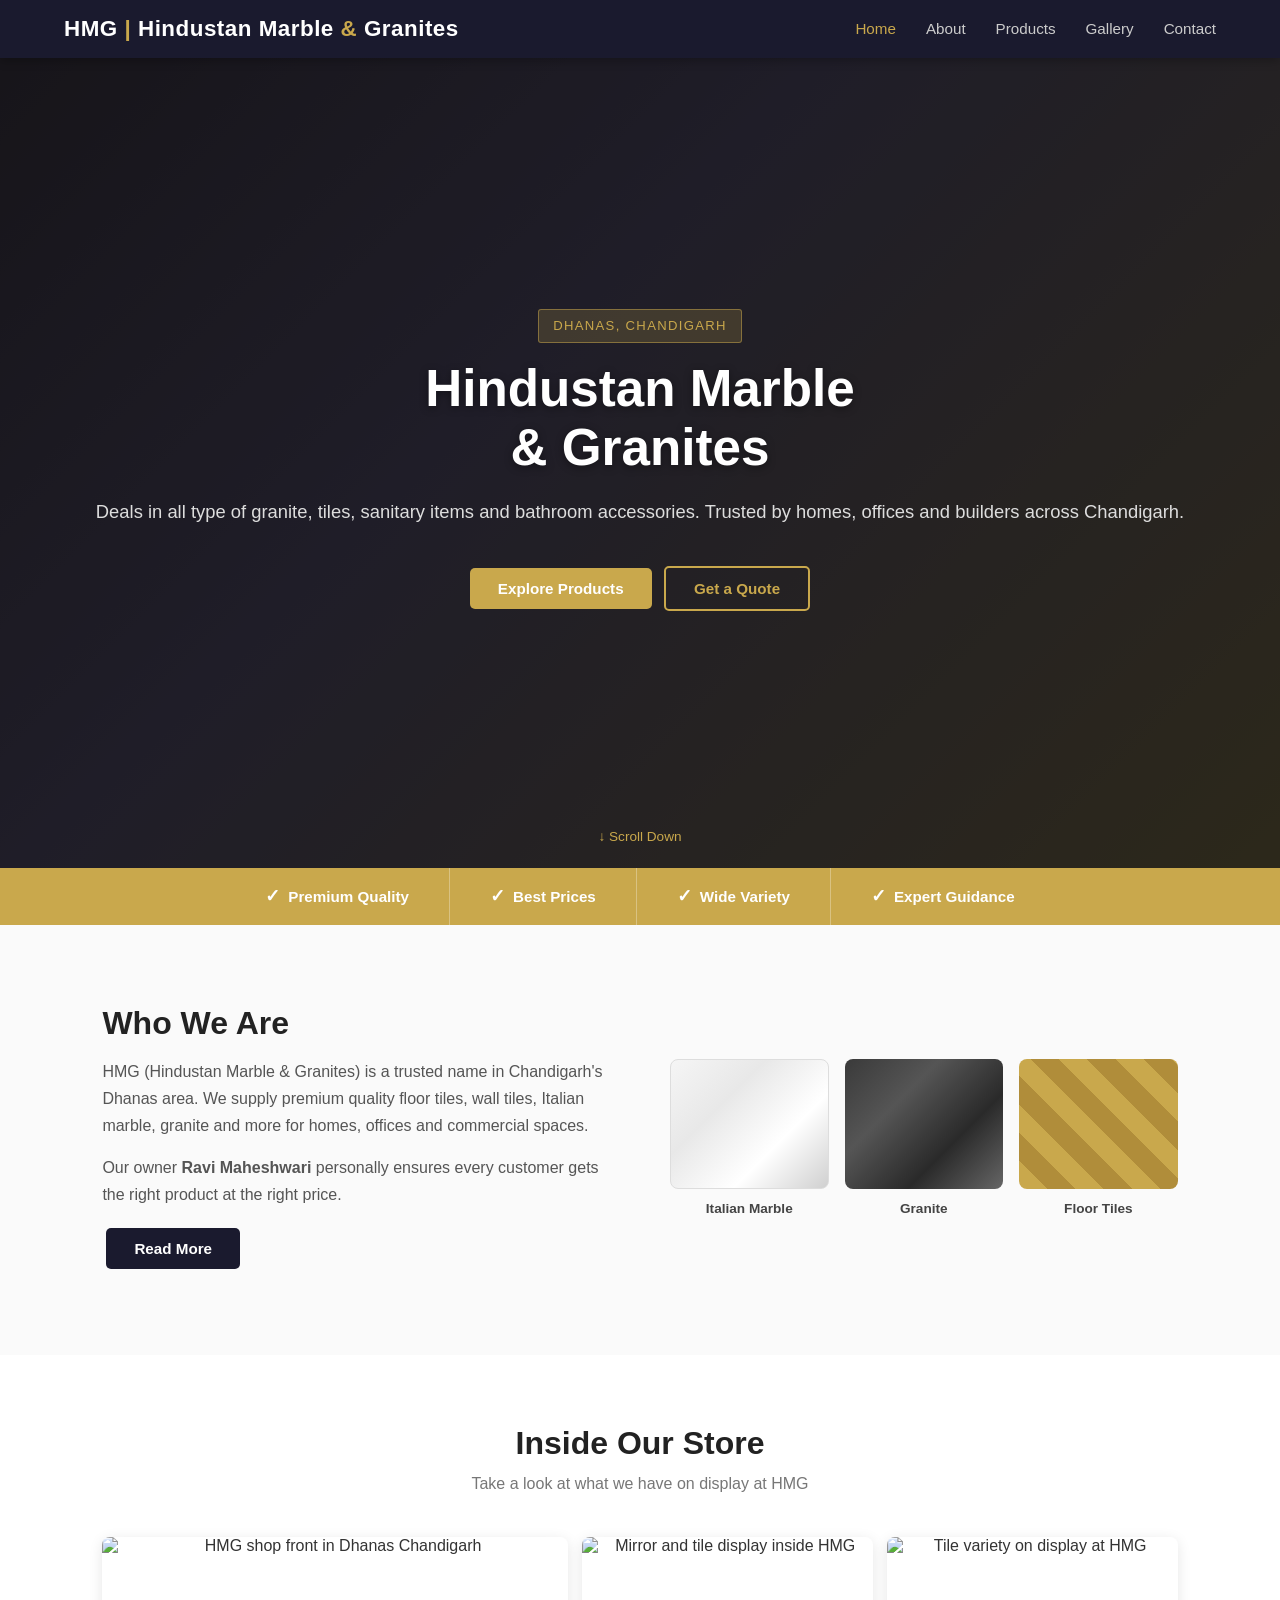
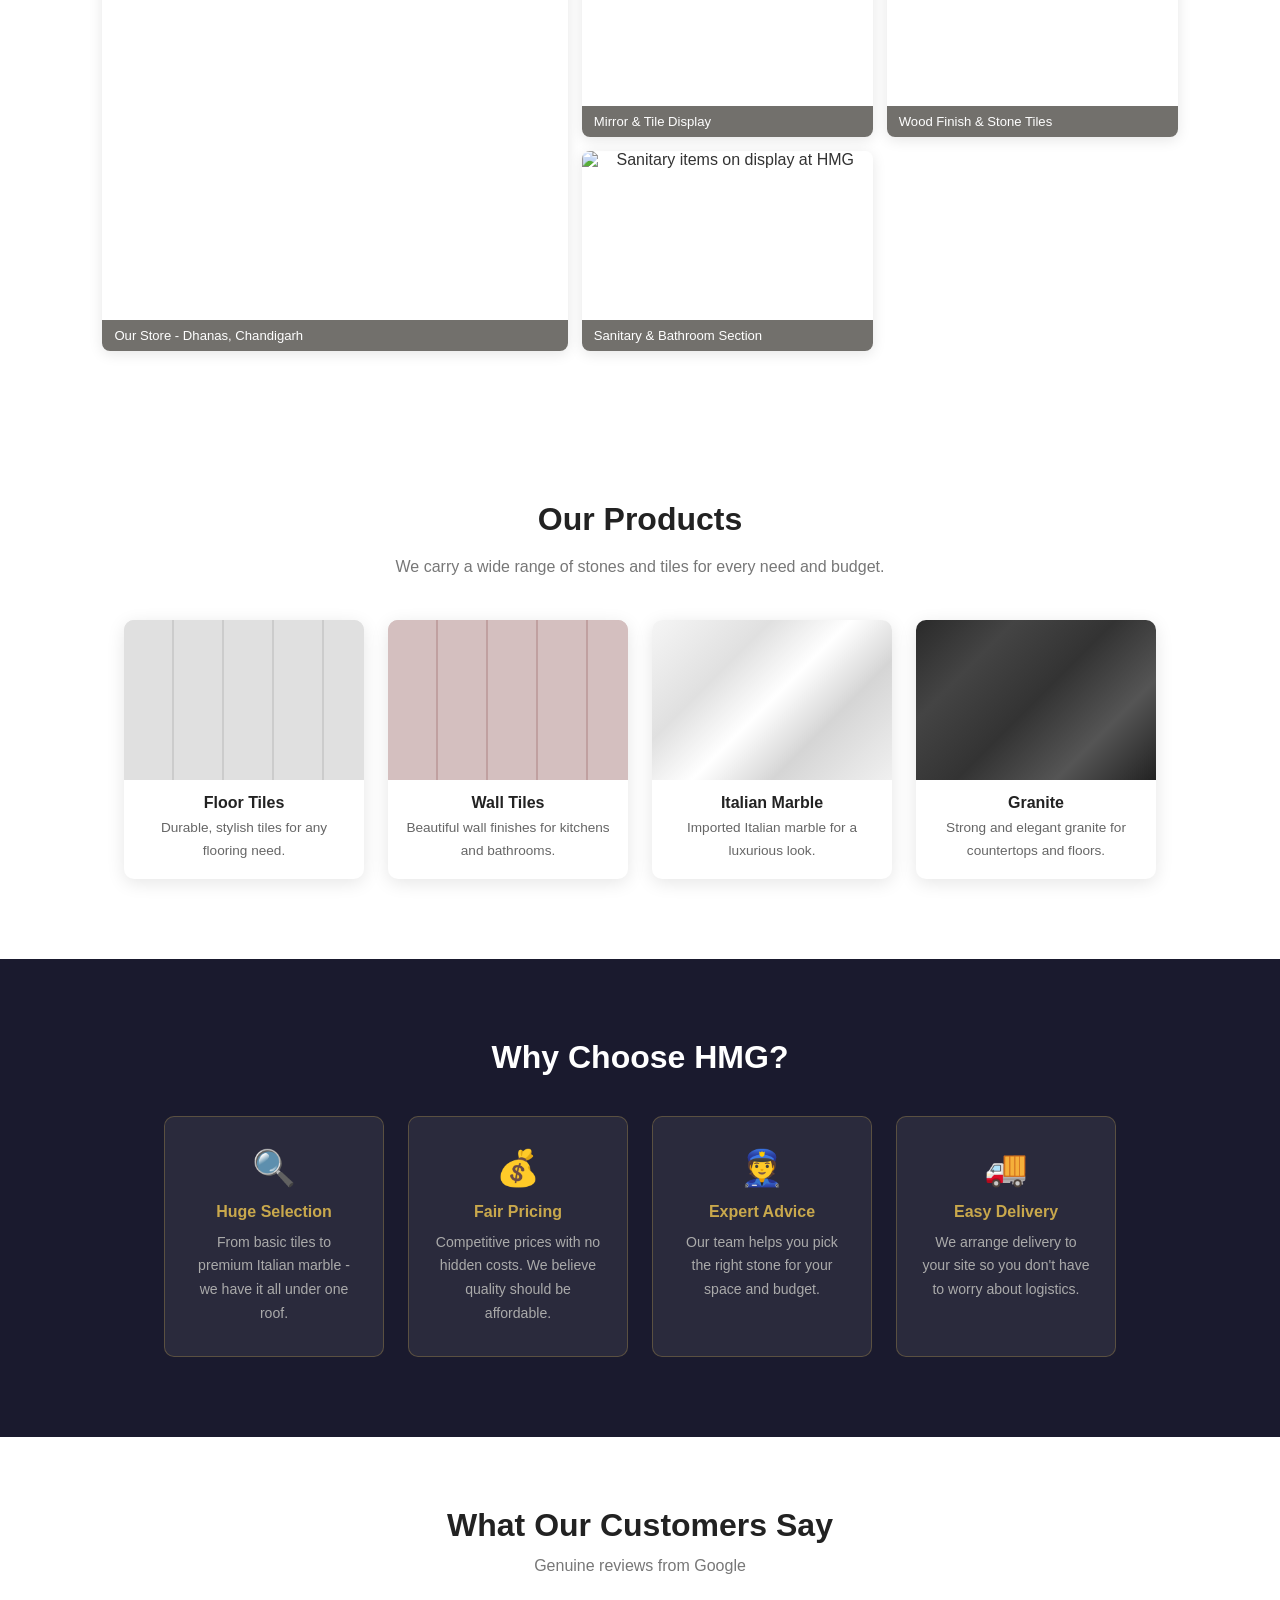
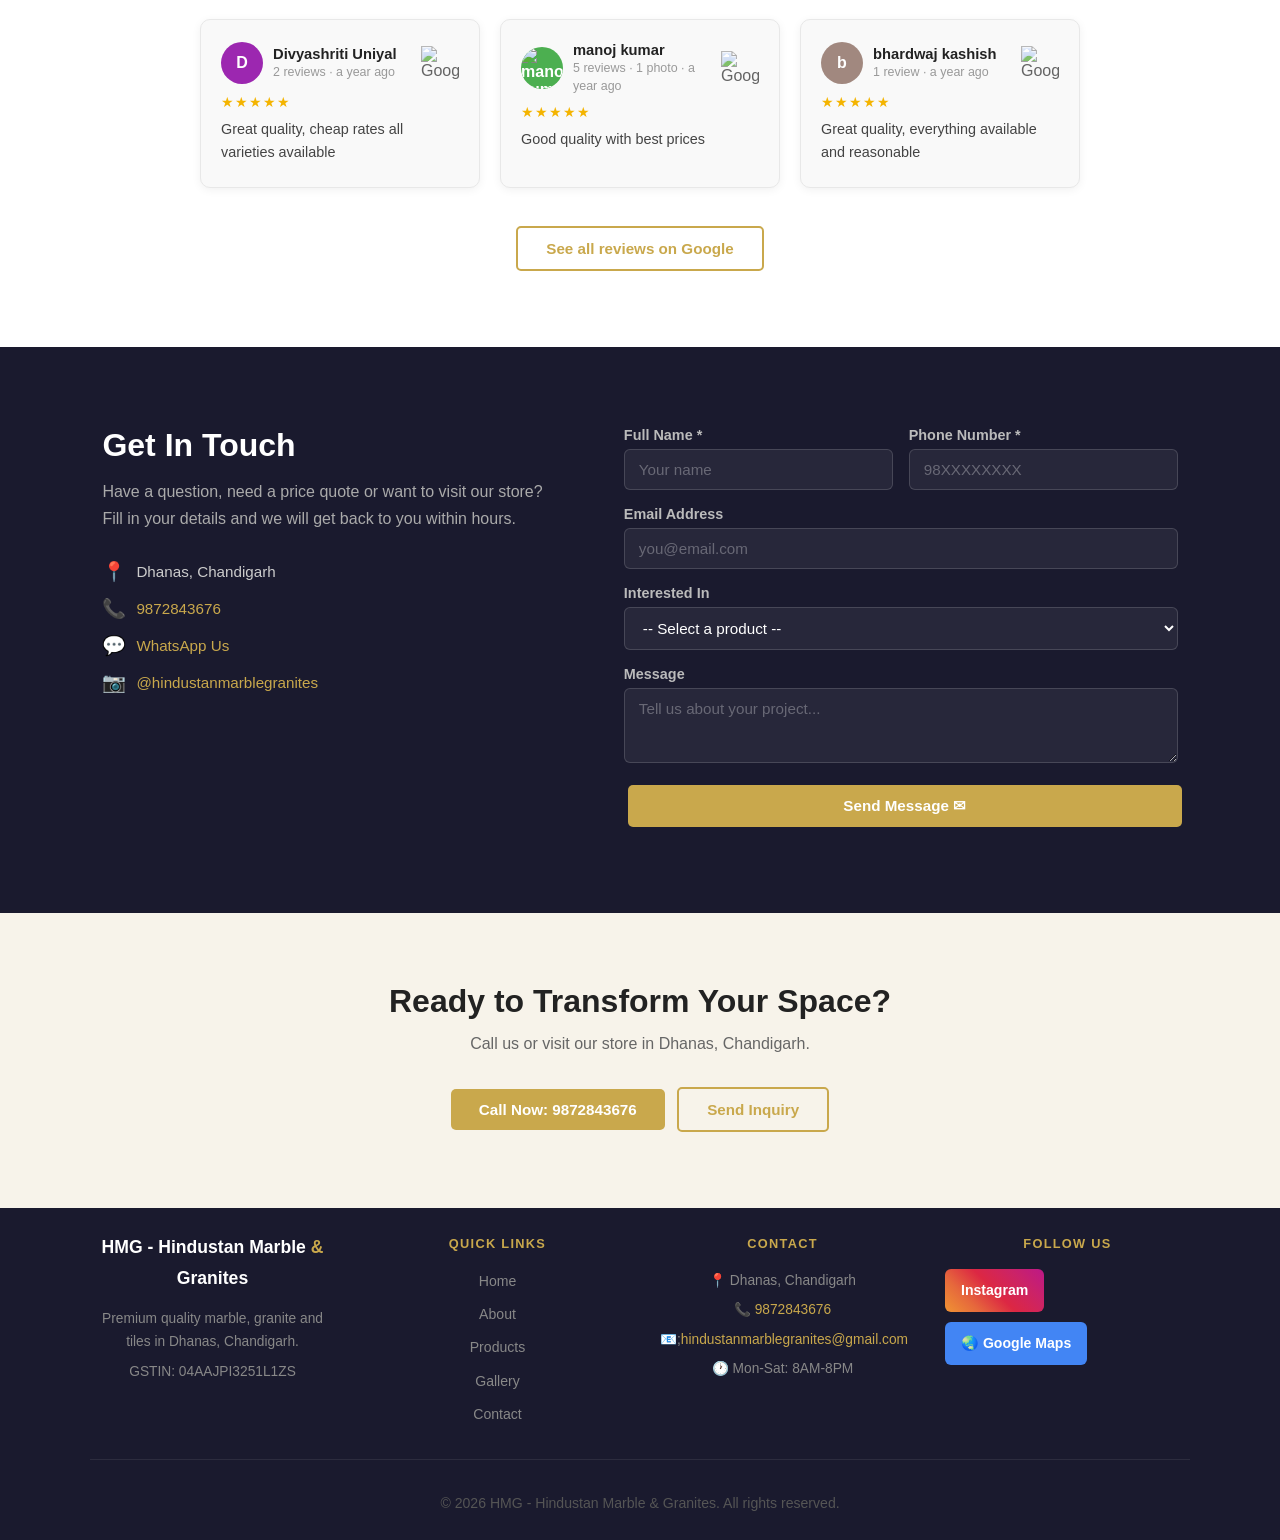
==== commit 9f8d88eb: "Update index.html" ====
--- a/index.html
+++ b/index.html
@@ -68,20 +68,21 @@
     <h2>Inside Our Store</h2>
     <p class="section-sub">Take a look at what we have on display at HMG</p>
     <div class="store-grid">
+      <!-- Fixed Image Paths -->
       <div class="store-img-wrap big">
-        <img src="shop_front.png" alt="HMG shop front in Dhanas Chandigarh" />
+        <img src="image1.jpeg" alt="HMG shop front in Dhanas Chandigarh" />
         <div class="store-caption">Our Store - Dhanas, Chandigarh</div>
       </div>
       <div class="store-img-wrap">
-        <img src="mirror_display.png" alt="Mirror and tile display inside HMG" />
+        <img src="image2.jpeg" alt="Mirror and tile display inside HMG" />
         <div class="store-caption">Mirror &amp; Tile Display</div>
       </div>
       <div class="store-img-wrap">
-        <img src="tile_display.png" alt="Tile variety on display at HMG" />
+        <img src="image3.jpeg" alt="Tile variety on display at HMG" />
         <div class="store-caption">Wood Finish &amp; Stone Tiles</div>
       </div>
       <div class="store-img-wrap">
-        <img src="bathroom_display.png" alt="Sanitary items on display at HMG" />
+        <img src="image4.jpeg" alt="Sanitary items on display at HMG" />
         <div class="store-caption">Sanitary &amp; Bathroom Section</div>
       </div>
     </div>
@@ -265,23 +266,21 @@
         <h4>Contact</h4>
         <p>&#128205; Dhanas, Chandigarh</p>
         <p>&#128222; <a href="tel:9872843676">9872843676</a></p>
-        <p>&#128336; Mon-Sat: 9AM-7PM</p>
+        <p>&#128231;;<a href="mailto:hindustanmarblegranites@gmail.com">hindustanmarblegranites@gmail.com</a></p>
+        <p>&#128336; Mon-Sat: 8AM-8PM</p>
       </div>
       <div class="footer-col">
         <h4>Follow Us</h4>
-        <a href="https://www.instagram.com/hindustanmarblegranites?igsh=MTRpenljN2tjMXZuYQ==" target="_blank" class="insta-btn">
-          <svg width="20" height="20" viewBox="0 0 24 24" fill="none"><rect width="24" height="24" rx="6" fill="url(#ig)"/><path d="M12 7.5A4.5 4.5 0 1 0 12 16.5A4.5 4.5 0 0 0 12 7.5Z" fill="white"/><circle cx="17" cy="7" r="1.2" fill="white"/><rect x="3" y="3" width="18" height="18" rx="5" stroke="white" stroke-width="1.5" fill="none"/><defs><linearGradient id="ig" x1="0" y1="24" x2="24" y2="0"><stop offset="0%" stop-color="#f09433"/><stop offset="50%" stop-color="#dc2743"/><stop offset="100%" stop-color="#bc1888"/></linearGradient></defs></svg>
-          Instagram
-        </a>
+        <a href="https://www.instagram.com/hindustanmarblegranites?igsh=MTRpenljN2tjMXZuYQ==" target="_blank" class="insta-btn">Instagram</a>
         <a href="https://maps.google.com/?q=Hindustan+Marble+Granites+Dhanas+Chandigarh" target="_blank" class="maps-btn">&#127759; Google Maps</a>
       </div>
     </div>
     <div class="footer-bottom">
-      <p>&copy; 2025 HMG - Hindustan Marble &amp; Granites. All rights reserved.</p>
-      <p>Dhanas, Chandigarh | Ph: 9872843676</p>
+      <p>&copy; 2026 HMG - Hindustan Marble &amp; Granites. All rights reserved.</p>
+      
     </div>
   </footer>
 
   <script src="script.js"></script>
 </body>
-</html>+</html>
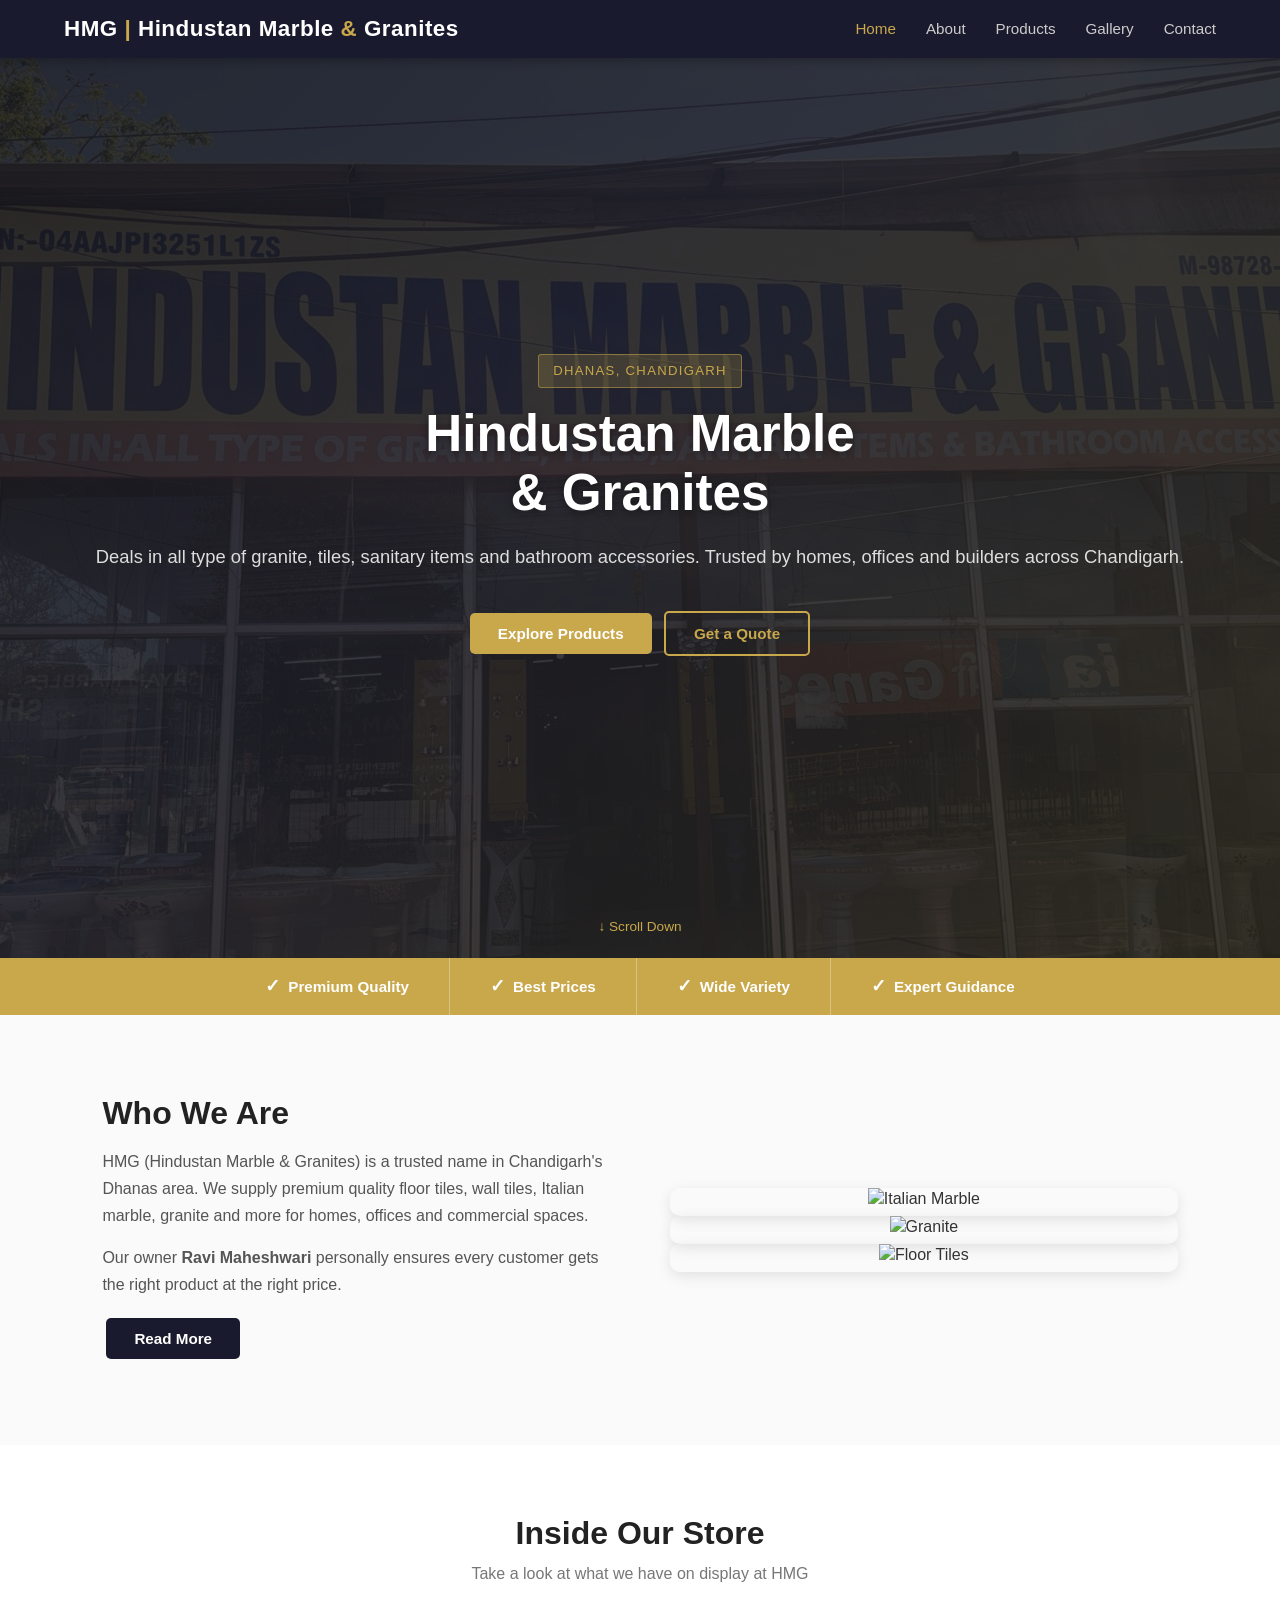
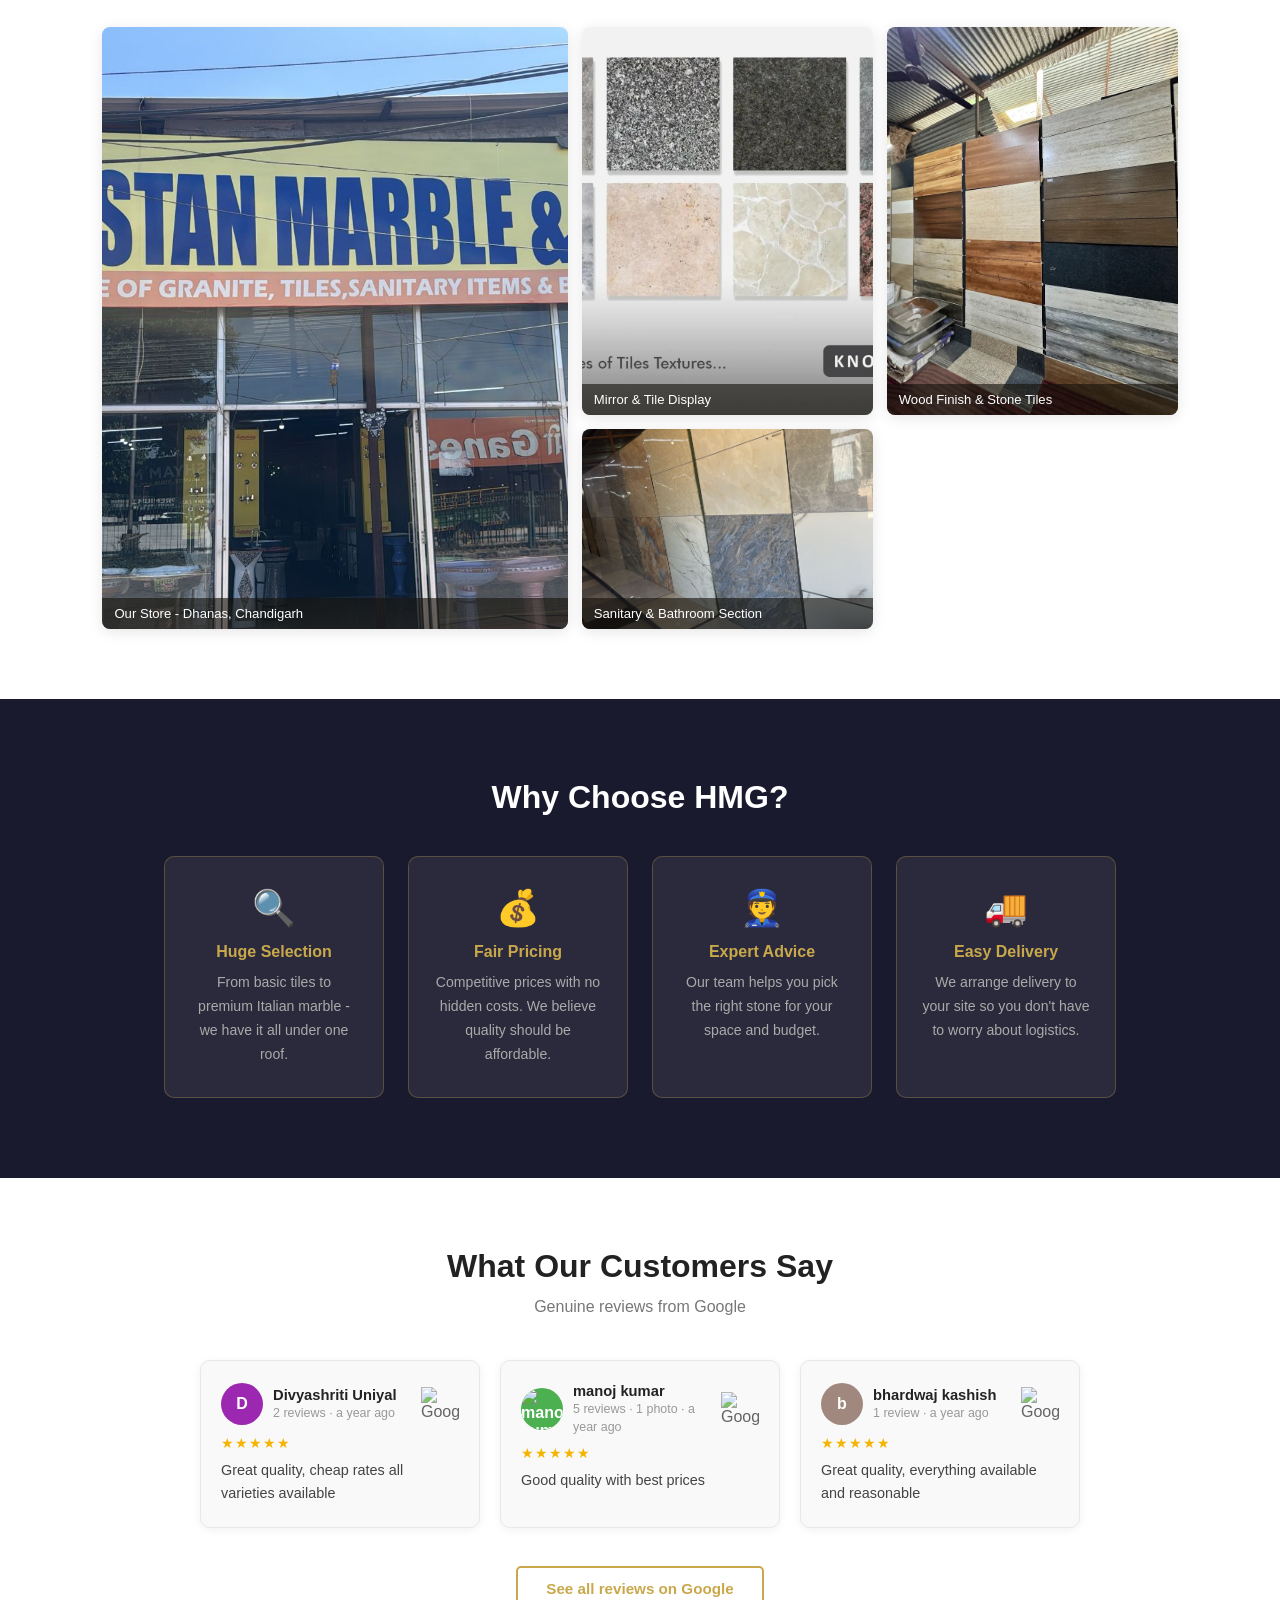
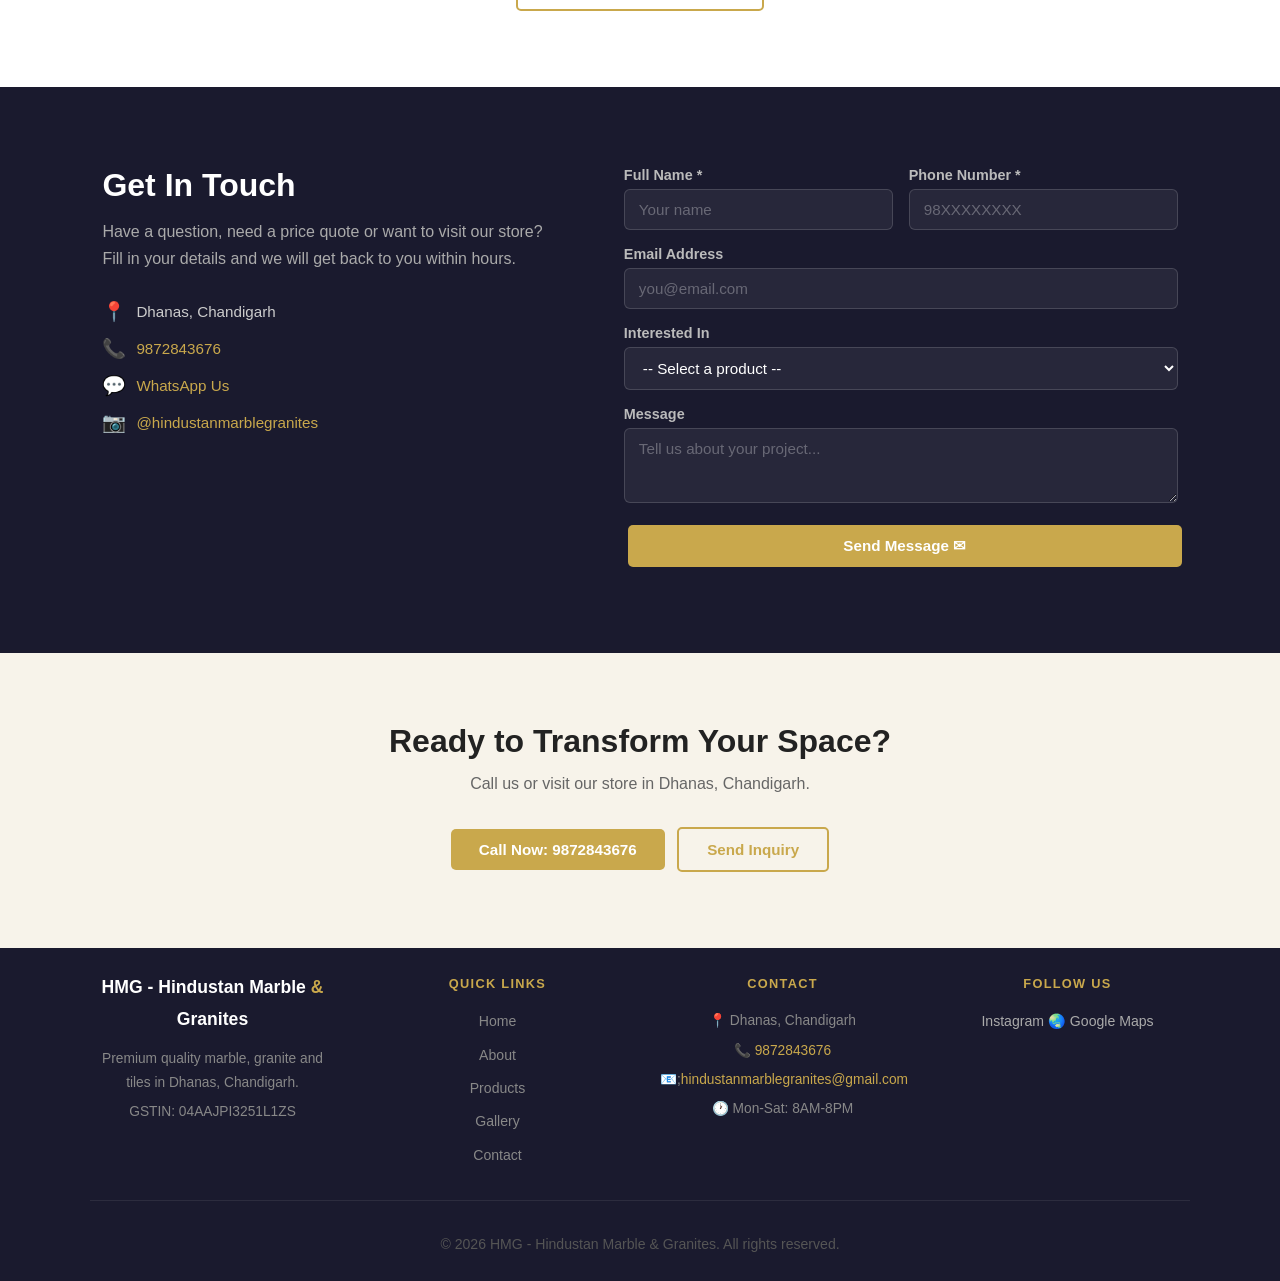
==== commit aabf8b1f: "Update index.html" ====
--- a/index.html
+++ b/index.html
@@ -48,18 +48,22 @@
       <p>Our owner <strong>Ravi Maheshwari</strong> personally ensures every customer gets the right product at the right price.</p>
       <a href="about.html" class="btn btn-dark">Read More</a>
     </div>
-    <div class="about-image">
+
       <div class="stone-card">
-        <div class="stone-block marble"></div>
+         <div class="gallery-item" onclick="openLightboxImg('image6.jpeg', 'Wood Finish & Stone Tiles')">
+        <img src="image6.jpeg" class="gal-img"
         <p>Italian Marble</p>
       </div>
+
       <div class="stone-card">
-        <div class="stone-block granite"></div>
+         <div class="gallery-item" onclick="openLightboxImg('image8.jpeg', 'Wood Finish & Stone Tiles')">
+        <img src="image8.jpeg" class="gal-img"
         <p>Granite</p>
       </div>
+
       <div class="stone-card">
-        <div class="stone-block tiles"></div>
-        <p>Floor Tiles</p>
+         <div class="gallery-item" onclick="openLightboxImg('image12.jpeg', 'Wood Finish & Stone Tiles')">
+        <img src="image12.jpeg" class="gal-img"        <p>Floor Tiles</p>
       </div>
     </div>
   </section>
@@ -84,33 +88,6 @@
       <div class="store-img-wrap">
         <img src="image4.jpeg" alt="Sanitary items on display at HMG" />
         <div class="store-caption">Sanitary &amp; Bathroom Section</div>
-      </div>
-    </div>
-  </section>
-
-  <section class="products-preview">
-    <h2>Our Products</h2>
-    <p class="section-sub">We carry a wide range of stones and tiles for every need and budget.</p>
-    <div class="product-cards">
-      <div class="product-card" onclick="window.location='products.html'">
-        <div class="card-img floor-tile-img"></div>
-        <h3>Floor Tiles</h3>
-        <p>Durable, stylish tiles for any flooring need.</p>
-      </div>
-      <div class="product-card" onclick="window.location='products.html'">
-        <div class="card-img wall-tile-img"></div>
-        <h3>Wall Tiles</h3>
-        <p>Beautiful wall finishes for kitchens and bathrooms.</p>
-      </div>
-      <div class="product-card" onclick="window.location='products.html'">
-        <div class="card-img marble-img"></div>
-        <h3>Italian Marble</h3>
-        <p>Imported Italian marble for a luxurious look.</p>
-      </div>
-      <div class="product-card" onclick="window.location='products.html'">
-        <div class="card-img granite-img"></div>
-        <h3>Granite</h3>
-        <p>Strong and elegant granite for countertops and floors.</p>
       </div>
     </div>
   </section>
--- a/style.css
+++ b/style.css
@@ -118,7 +118,7 @@
 /* hero */
 .hero {
   position: relative;
-  height: 90vh;
+  height: 100vh; /* Changed from 90vh to fill screen */
   background: linear-gradient(135deg, #1a1a2e 0%, #2d2d4e 40%, #4a4530 100%);
   display: flex;
   align-items: center;
@@ -131,7 +131,7 @@
   content: '';
   position: absolute;
   top: 0; left: 0; right: 0; bottom: 0;
-  background: url('shop_front.png') center/cover no-repeat;
+  background: url('image1.jpeg') center/cover no-repeat; /* Fixed image path */
   opacity: 0.28;
   animation: zoomBg 12s ease-in-out infinite alternate;
 }
@@ -449,7 +449,7 @@
   content: '';
   position: absolute;
   inset: 0;
-  background: url('shop_front.png') center/cover no-repeat;
+  background: url('image1.jpeg') center/cover no-repeat; /* Fixed image path */
   opacity: 0.12;
 }
 
@@ -765,27 +765,6 @@
 
 .gallery-item:hover .gal-overlay span {
   opacity: 1;
-}
-
-.gi-1 { background: linear-gradient(135deg, #f5f5f5, #e0e0e0, #fff, #d0d0d0); }
-.gi-2 { background: linear-gradient(135deg, #1a1a1a, #3a3a3a, #222, #444); }
-.gi-3 {
-  background: repeating-linear-gradient(90deg, #d4bfbf 0, #d4bfbf 44px, #c0a0a0 44px, #c0a0a0 46px),
-              repeating-linear-gradient(0deg, #d4bfbf 0, #d4bfbf 44px, #c0a0a0 44px, #c0a0a0 46px);
-}
-.gi-4 {
-  background: repeating-linear-gradient(90deg, #e0e0e0 0, #e0e0e0 44px, #ccc 44px, #ccc 46px),
-              repeating-linear-gradient(0deg, #e0e0e0 0, #e0e0e0 44px, #ccc 44px, #ccc 46px);
-}
-.gi-5 { background: linear-gradient(120deg, #fafafa, #e8e8e8, #f5f5f5, #ddd); }
-.gi-6 {
-  background: repeating-linear-gradient(90deg, #cce8ee 0, #cce8ee 44px, #aaccdd 44px, #aaccdd 46px),
-              repeating-linear-gradient(0deg, #cce8ee 0, #cce8ee 44px, #aaccdd 44px, #aaccdd 46px);
-}
-.gi-7 { background: linear-gradient(135deg, #111, #2a2a2a, #1a1a1a, #333); }
-.gi-8 {
-  background: repeating-linear-gradient(90deg, #f0e8e0 0, #f0e8e0 44px, #d8c8b8 44px, #d8c8b8 46px),
-              repeating-linear-gradient(0deg, #f0e8e0 0, #f0e8e0 44px, #d8c8b8 44px, #d8c8b8 46px);
 }
 
 /* lightbox */
@@ -1225,54 +1204,6 @@
   text-align: center;
 }
 
-.insta-btn {
-  display: flex;
-  align-items: center;
-  gap: 8px;
-  padding: 9px 16px;
-  background: linear-gradient(45deg, #f09433, #e6683c, #dc2743, #cc2366, #bc1888);
-  color: #fff;
-  border-radius: 6px;
-  font-size: 0.88rem;
-  font-weight: 600;
-  margin-bottom: 10px;
-  transition: opacity 0.3s, transform 0.2s;
-  width: fit-content;
-}
-
-.insta-btn:hover { opacity: 0.85; transform: translateY(-2px); }
-
-.maps-btn {
-  display: flex;
-  align-items: center;
-  gap: 6px;
-  padding: 9px 16px;
-  background: #4285f4;
-  color: #fff;
-  border-radius: 6px;
-  font-size: 0.88rem;
-  font-weight: 600;
-  transition: background 0.3s, transform 0.2s;
-  width: fit-content;
-}
-
-.maps-btn:hover { background: #3367d6; transform: translateY(-2px); }
-
-/* Map embed */
-.map-embed {
-  flex: 2;
-  min-width: 280px;
-}
-
-/* responsive extras */
-@media (max-width: 768px) {
-  .get-in-touch { flex-direction: column; }
-  .form-row-2 { grid-template-columns: 1fr; }
-  .footer-inner { flex-direction: column; gap: 28px; }
-  .reviews-grid { flex-direction: column; align-items: center; }
-  .review-card { width: 100%; max-width: 400px; }
-}
-
 /* store photos section */
 .store-photos {
   padding: 70px 8%;
@@ -1353,4 +1284,4 @@
     grid-column: span 2;
     grid-row: span 1;
   }
-}+}
